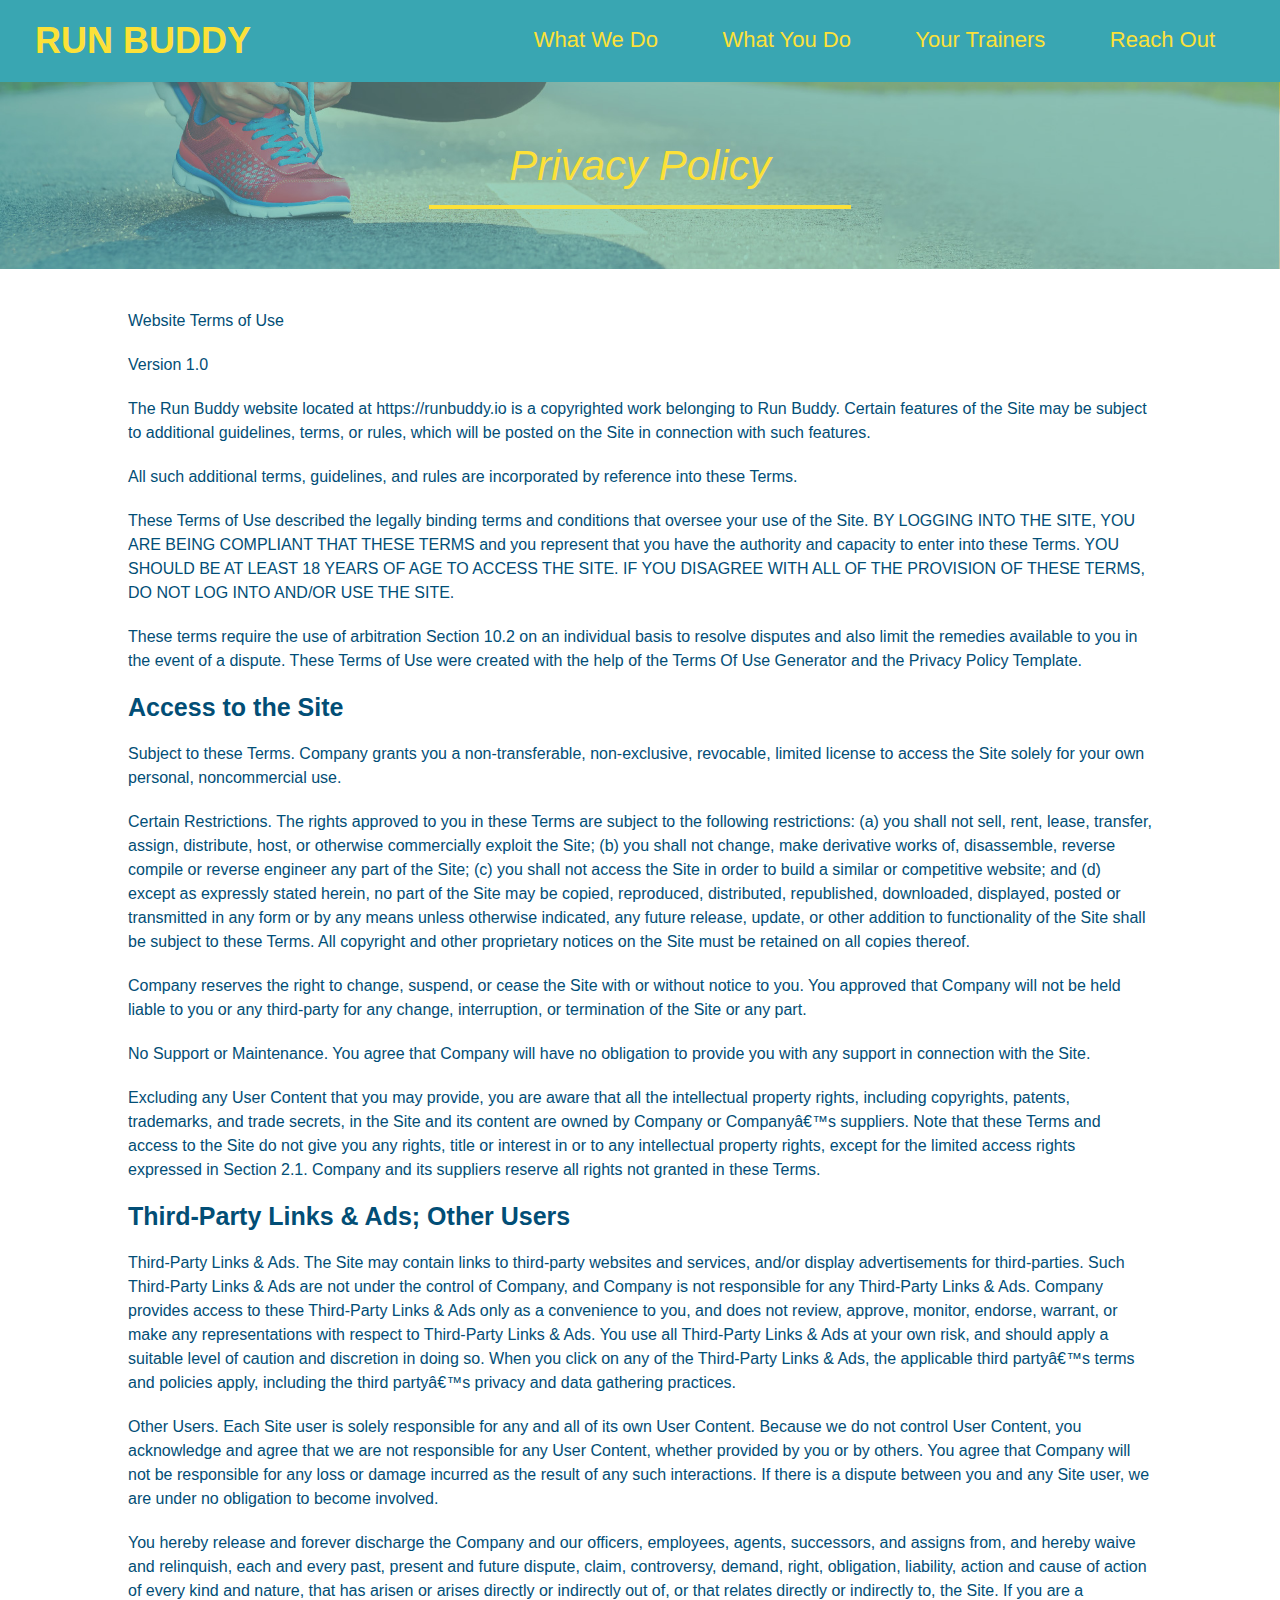
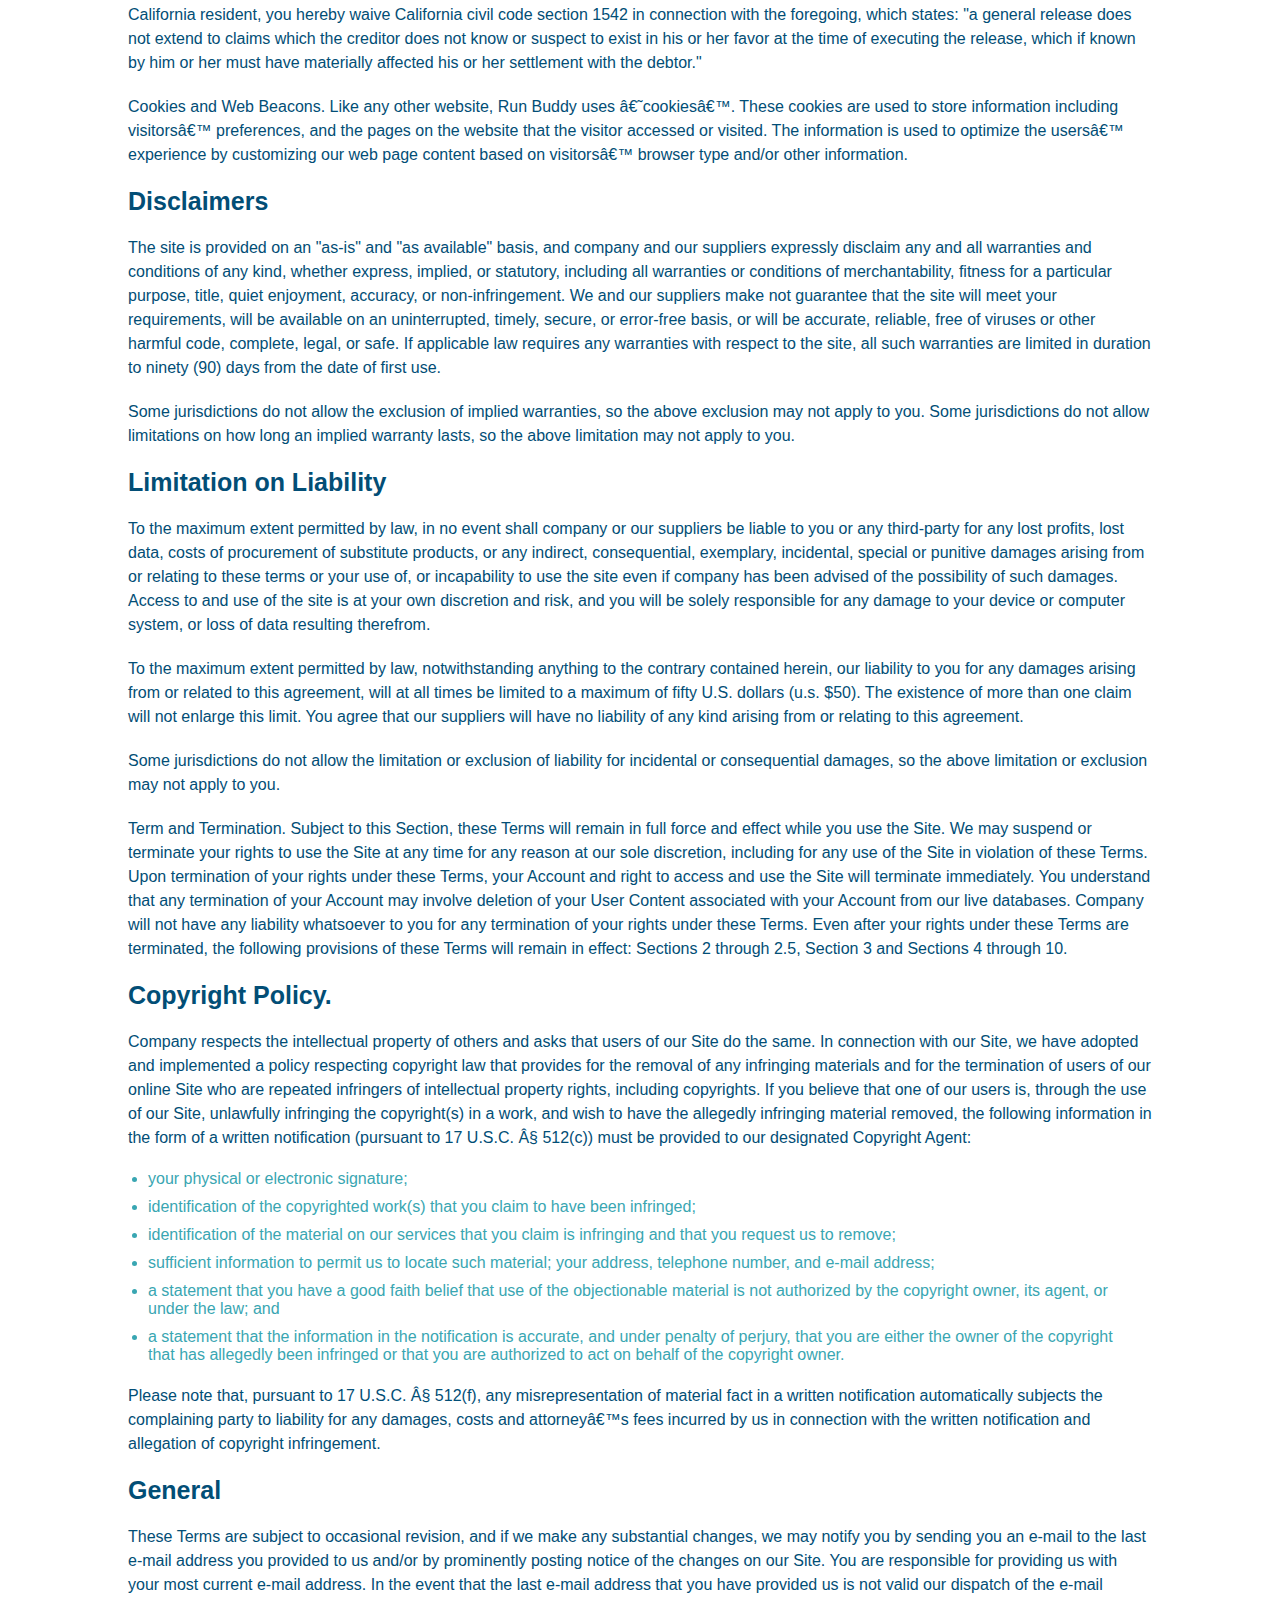
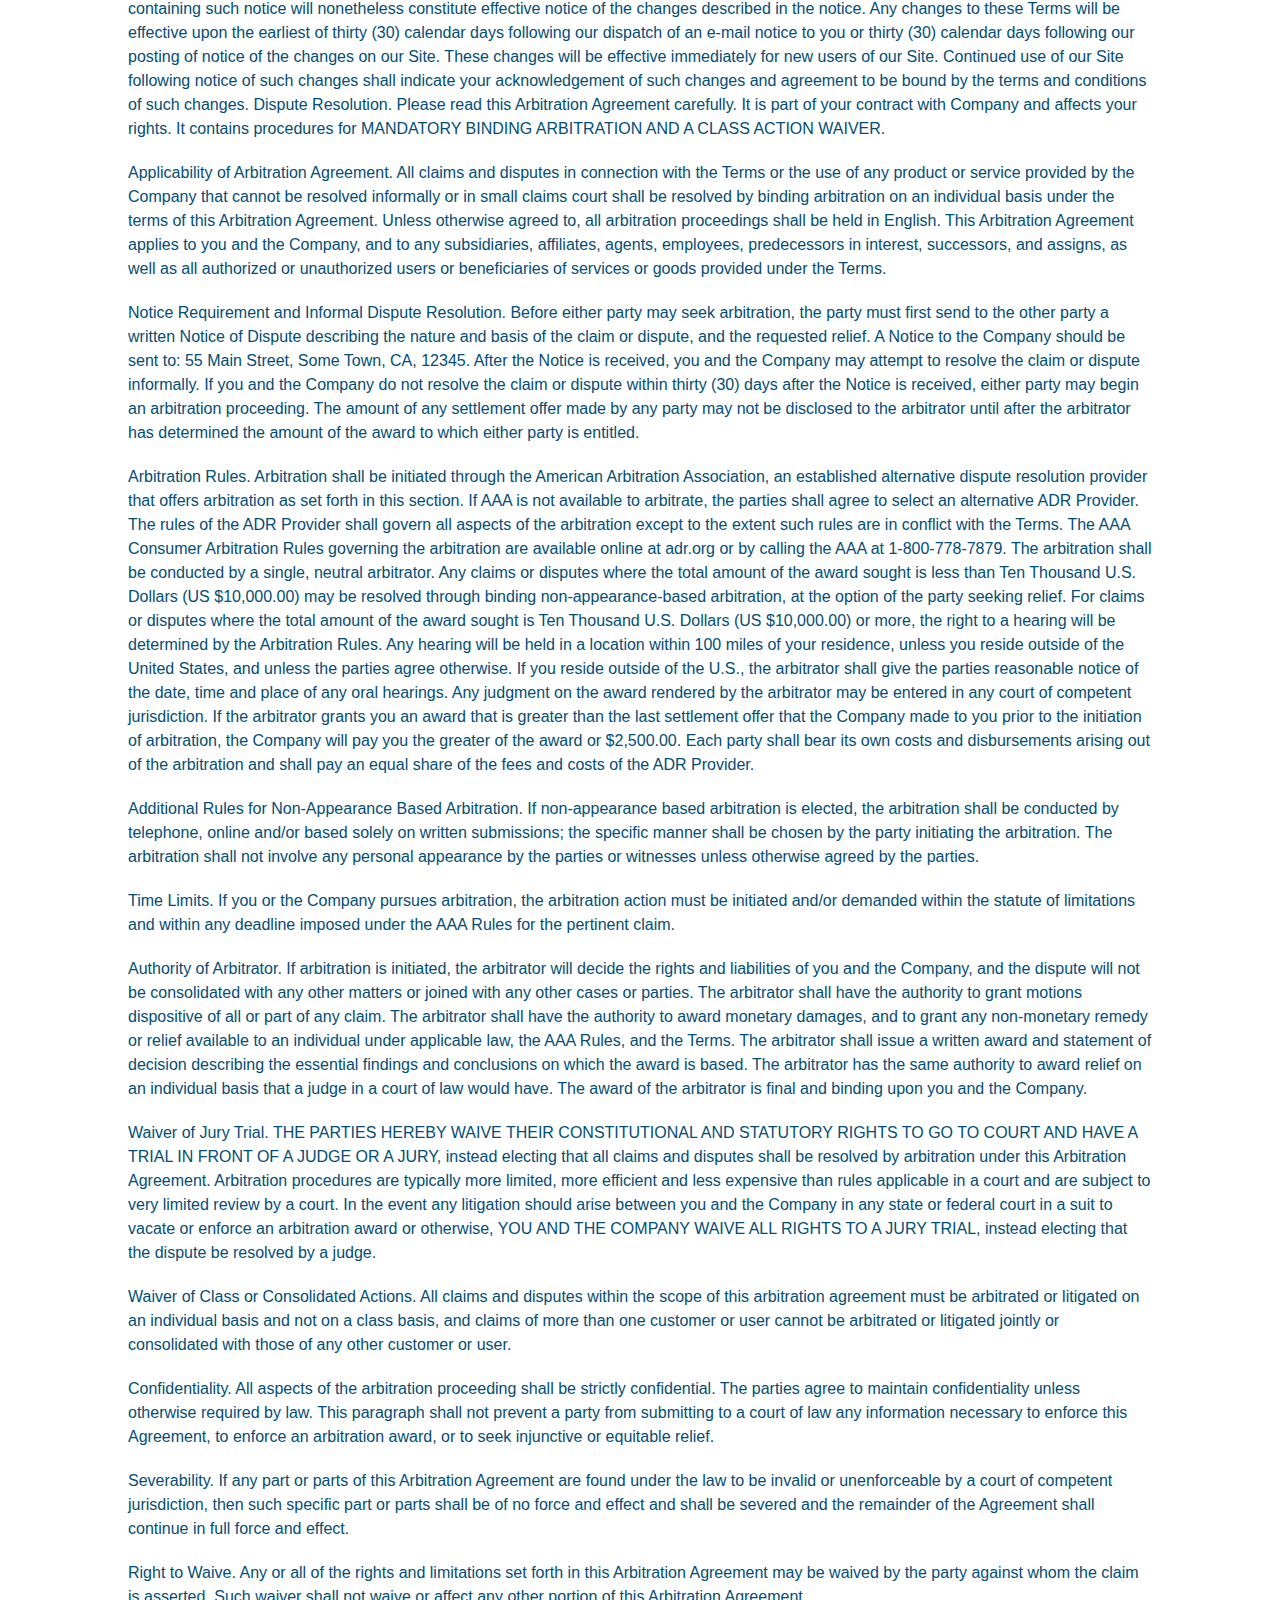
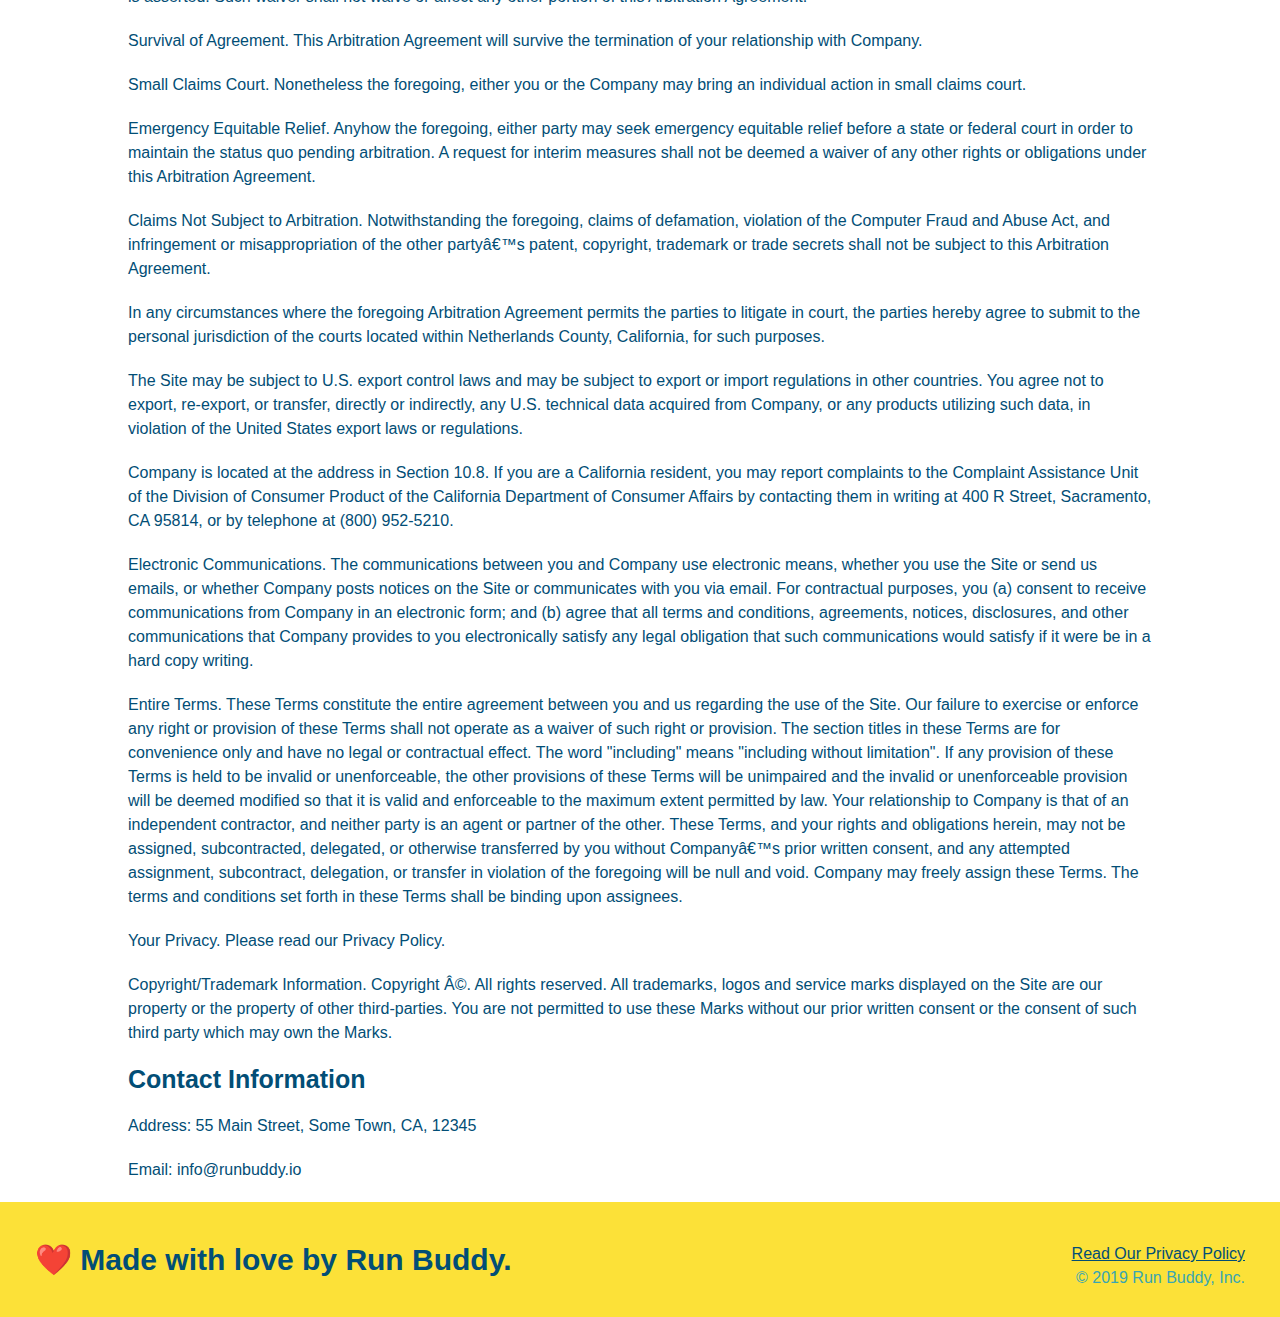
==== privacy-policy.html @ b420cebc "track privacy policy" ====
<!DOCTYPE html>
<html lang="en">

<head>
  <meta charset="UTF-8" />
  <title>Privacy Policy - Run Buddy</title>
  <link rel="stylesheet" href="./assets/css/style.css" />
  <link rel="stylesheet" href="./assets/css/secondary-styles.css" />

</head>

<body>
  <header>
    <h1>
      <a href="/">
        RUN BUDDY
      </a>
    </h1>
    <nav>
      <!-- Unordered list element -->
      <ul>
        <!-- List item element-->
        <li>
          <!-- Anchor element -->
          <a href="./index.html#what-we-do">What We Do</a>
        </li>
        <li>
          <a href="./index.html#what-you-do">What You Do</a>
        </li>
        <li>
          <a href="./index.html#your-trainers">Your Trainers</a>
        </li>
        <li>
          <a href="./index.html#reach-out">Reach Out</a>
        </li>
      </ul>
    </nav>
  </header>

  <section class="hero">
    <h2 class="page-title">
      Privacy Policy
    </h2>
  </section>

  <article class="secondary-content">

    <p>
      Website Terms of Use
    </p>

    <p>
      Version 1.0
    </p>

    <p>
      The Run Buddy website located at https://runbuddy.io is a copyrighted work belonging to Run Buddy. Certain
      features of the Site may be subject to additional guidelines, terms, or rules, which will be posted on the Site
      in connection with such features.
    </p>

    <p>
      All such additional terms, guidelines, and rules are incorporated by reference into these Terms.
    </p>

    <p>
      These Terms of Use described the legally binding terms and conditions that oversee your use of the Site. BY
      LOGGING INTO THE SITE, YOU ARE BEING COMPLIANT THAT THESE TERMS and you represent that you have the authority
      and capacity to enter into these Terms. YOU SHOULD BE AT LEAST 18 YEARS OF AGE TO ACCESS THE SITE. IF YOU
      DISAGREE WITH ALL OF THE PROVISION OF THESE TERMS, DO NOT LOG INTO AND/OR USE THE SITE.
    </p>

    <p>
      These terms require the use of arbitration Section 10.2 on an individual basis to resolve disputes and also
      limit the remedies available to you in the event of a dispute. These Terms of Use were created with the help of
      the Terms Of Use Generator and the Privacy Policy Template.
    </p>

    <h3>
      Access to the Site
    </h3>

    <p>
      Subject to these Terms. Company grants you a non-transferable, non-exclusive, revocable, limited license to
      access the Site solely for your own personal, noncommercial use.
    </p>

    <p>
      Certain Restrictions. The rights approved to you in these Terms are subject to the following restrictions: (a)
      you shall not sell, rent, lease, transfer, assign, distribute, host, or otherwise commercially exploit the Site;
      (b) you shall not change, make derivative works of, disassemble, reverse compile or reverse engineer any part of
      the Site; (c) you shall not access the Site in order to build a similar or competitive website; and (d) except
      as expressly stated herein, no part of the Site may be copied, reproduced, distributed, republished, downloaded,
      displayed, posted or transmitted in any form or by any means unless otherwise indicated, any future release,
      update, or other addition to functionality of the Site shall be subject to these Terms. All copyright and other
      proprietary notices on the Site must be retained on all copies thereof.
    </p>

    <p>
      Company reserves the right to change, suspend, or cease the Site with or without notice to you. You approved
      that Company will not be held liable to you or any third-party for any change, interruption, or termination of
      the Site or any part.
    </p>

    <p>
      No Support or Maintenance. You agree that Company will have no obligation to provide you with any support in
      connection with the Site.
    </p>

    <p>
      Excluding any User Content that you may provide, you are aware that all the intellectual property rights,
      including copyrights, patents, trademarks, and trade secrets, in the Site and its content are owned by Company
      or Companyâ€™s suppliers. Note that these Terms and access to the Site do not give you any rights, title or
      interest in or to any intellectual property rights, except for the limited access rights expressed in Section
      2.1. Company and its suppliers reserve all rights not granted in these Terms.
    </p>

    <h3>
      Third-Party Links & Ads; Other Users
    </h3>

    <p>
      Third-Party Links & Ads. The Site may contain links to third-party websites and services, and/or display
      advertisements for third-parties. Such Third-Party Links & Ads are not under the control of Company, and Company
      is not responsible for any Third-Party Links & Ads. Company provides access to these Third-Party Links & Ads
      only as a convenience to you, and does not review, approve, monitor, endorse, warrant, or make any
      representations with respect to Third-Party Links & Ads. You use all Third-Party Links & Ads at your own risk,
      and should apply a suitable level of caution and discretion in doing so. When you click on any of the
      Third-Party Links & Ads, the applicable third partyâ€™s terms and policies apply, including the third partyâ€™s
      privacy and data gathering practices.
    </p>

    <p>
      Other Users. Each Site user is solely responsible for any and all of its own User Content. Because we do not
      control User Content, you acknowledge and agree that we are not responsible for any User Content, whether
      provided by you or by others. You agree that Company will not be responsible for any loss or damage incurred as
      the result of any such interactions. If there is a dispute between you and any Site user, we are under no
      obligation to become involved.
    </p>

    <p>
      You hereby release and forever discharge the Company and our officers, employees, agents, successors, and
      assigns from, and hereby waive and relinquish, each and every past, present and future dispute, claim,
      controversy, demand, right, obligation, liability, action and cause of action of every kind and nature, that has
      arisen or arises directly or indirectly out of, or that relates directly or indirectly to, the Site. If you are
      a California resident, you hereby waive California civil code section 1542 in connection with the foregoing,
      which states: "a general release does not extend to claims which the creditor does not know or suspect to exist
      in his or her favor at the time of executing the release, which if known by him or her must have materially
      affected his or her settlement with the debtor."
    </p>

    <p>
      Cookies and Web Beacons. Like any other website, Run Buddy uses â€˜cookiesâ€™. These cookies are used to store
      information including visitorsâ€™ preferences, and the pages on the website that the visitor accessed or visited.
      The information is used to optimize the usersâ€™ experience by customizing our web page content based on
      visitorsâ€™
      browser type and/or other information.
    </p>

    <h3>
      Disclaimers
    </h3>

    <p>
      The site is provided on an "as-is" and "as available" basis, and company and our suppliers expressly disclaim
      any and all warranties and conditions of any kind, whether express, implied, or statutory, including all
      warranties or conditions of merchantability, fitness for a particular purpose, title, quiet enjoyment, accuracy,
      or non-infringement. We and our suppliers make not guarantee that the site will meet your requirements, will be
      available on an uninterrupted, timely, secure, or error-free basis, or will be accurate, reliable, free of
      viruses or other harmful code, complete, legal, or safe. If applicable law requires any warranties with respect
      to the site, all such warranties are limited in duration to ninety (90) days from the date of first use.
    </p>

    <p>
      Some jurisdictions do not allow the exclusion of implied warranties, so the above exclusion may not apply to
      you. Some jurisdictions do not allow limitations on how long an implied warranty lasts, so the above limitation
      may not apply to you.
    </p>

    <h3>
      Limitation on Liability
    </h3>

    <p>
      To the maximum extent permitted by law, in no event shall company or our suppliers be liable to you or any
      third-party for any lost profits, lost data, costs of procurement of substitute products, or any indirect,
      consequential, exemplary, incidental, special or punitive damages arising from or relating to these terms or
      your use of, or incapability to use the site even if company has been advised of the possibility of such
      damages. Access to and use of the site is at your own discretion and risk, and you will be solely responsible
      for any damage to your device or computer system, or loss of data resulting therefrom.
    </p>

    <p>
      To the maximum extent permitted by law, notwithstanding anything to the contrary contained herein, our liability
      to you for any damages arising from or related to this agreement, will at all times be limited to a maximum of
      fifty U.S. dollars (u.s. $50). The existence of more than one claim will not enlarge this limit. You agree that
      our suppliers will have no liability of any kind arising from or relating to this agreement.
    </p>

    <p>
      Some jurisdictions do not allow the limitation or exclusion of liability for incidental or consequential
      damages, so the above limitation or exclusion may not apply to you.
    </p>

    <p>
      Term and Termination. Subject to this Section, these Terms will remain in full force and effect while you use
      the Site. We may suspend or terminate your rights to use the Site at any time for any reason at our sole
      discretion, including for any use of the Site in violation of these Terms. Upon termination of your rights under
      these Terms, your Account and right to access and use the Site will terminate immediately. You understand that
      any termination of your Account may involve deletion of your User Content associated with your Account from our
      live databases. Company will not have any liability whatsoever to you for any termination of your rights under
      these Terms. Even after your rights under these Terms are terminated, the following provisions of these Terms
      will remain in effect: Sections 2 through 2.5, Section 3 and Sections 4 through 10.
    </p>

    <h3>
      Copyright Policy.
    </h3>

    <p>
      Company respects the intellectual property of others and asks that users of our Site do the same. In connection
      with our Site, we have adopted and implemented a policy respecting copyright law that provides for the removal
      of any infringing materials and for the termination of users of our online Site who are repeated infringers of
      intellectual property rights, including copyrights. If you believe that one of our users is, through the use of
      our Site, unlawfully infringing the copyright(s) in a work, and wish to have the allegedly infringing material
      removed, the following information in the form of a written notification (pursuant to 17 U.S.C. Â§ 512(c)) must
      be provided to our designated Copyright Agent:
    </p>

    <ul>
      <li>
        your physical or electronic signature;
      </li>
      <li>
        identification of the copyrighted work(s) that you claim to have been infringed;
      </li>
      <li>
        identification of the material on our services that you claim is infringing and that you request us to remove;
      </li>
      <li>
        sufficient information to permit us to locate such material; your address, telephone number, and e-mail
        address;
      </li>
      <li>
        a statement that you have a good faith belief that use of the objectionable material is not authorized by the
        copyright owner, its agent, or under the law; and
      </li>
      <li>
        a statement that the information in the notification is accurate, and under penalty of perjury, that you are
        either the owner of the copyright that has allegedly been infringed or that you are authorized to act on
        behalf of the copyright owner.
      </li>
    </ul>

    <p>
      Please note that, pursuant to 17 U.S.C. Â§ 512(f), any misrepresentation of material fact in a written
      notification automatically subjects the complaining party to liability for any damages, costs and attorneyâ€™s
      fees incurred by us in connection with the written notification and allegation of copyright infringement.
    </p>

    <h3>
      General
    </h3>

    <p>
      These Terms are subject to occasional revision, and if we make any substantial changes, we may notify you by
      sending you an e-mail to the last e-mail address you provided to us and/or by prominently posting notice of the
      changes on our Site. You are responsible for providing us with your most current e-mail address. In the event
      that the last e-mail address that you have provided us is not valid our dispatch of the e-mail containing such
      notice will nonetheless constitute effective notice of the changes described in the notice. Any changes to these
      Terms will be effective upon the earliest of thirty (30) calendar days following our dispatch of an e-mail
      notice to you or thirty (30) calendar days following our posting of notice of the changes on our Site. These
      changes will be effective immediately for new users of our Site. Continued use of our Site following notice of
      such changes shall indicate your acknowledgement of such changes and agreement to be bound by the terms and
      conditions of such changes. Dispute Resolution. Please read this Arbitration Agreement carefully. It is part of
      your contract with Company and affects your rights. It contains procedures for MANDATORY BINDING ARBITRATION AND
      A CLASS ACTION WAIVER.
    </p>

    <p>
      Applicability of Arbitration Agreement. All claims and disputes in connection with the Terms or the use of any
      product or service provided by the Company that cannot be resolved informally or in small claims court shall be
      resolved by binding arbitration on an individual basis under the terms of this Arbitration Agreement. Unless
      otherwise agreed to, all arbitration proceedings shall be held in English. This Arbitration Agreement applies to
      you and the Company, and to any subsidiaries, affiliates, agents, employees, predecessors in interest,
      successors, and assigns, as well as all authorized or unauthorized users or beneficiaries of services or goods
      provided under the Terms.
    </p>

    <p>
      Notice Requirement and Informal Dispute Resolution. Before either party may seek arbitration, the party must
      first send to the other party a written Notice of Dispute describing the nature and basis of the claim or
      dispute, and the requested relief. A Notice to the Company should be sent to: 55 Main Street, Some Town, CA,
      12345. After the Notice is received, you and the Company may attempt to resolve the claim or dispute informally.
      If you and the Company do not resolve the claim or dispute within thirty (30) days after the Notice is received,
      either party may begin an arbitration proceeding. The amount of any settlement offer made by any party may not
      be disclosed to the arbitrator until after the arbitrator has determined the amount of the award to which either
      party is entitled.
    </p>

    <p>
      Arbitration Rules. Arbitration shall be initiated through the American Arbitration Association, an established
      alternative dispute resolution provider that offers arbitration as set forth in this section. If AAA is not
      available to arbitrate, the parties shall agree to select an alternative ADR Provider. The rules of the ADR
      Provider shall govern all aspects of the arbitration except to the extent such rules are in conflict with the
      Terms. The AAA Consumer Arbitration Rules governing the arbitration are available online at adr.org or by
      calling the AAA at 1-800-778-7879. The arbitration shall be conducted by a single, neutral arbitrator. Any
      claims or disputes where the total amount of the award sought is less than Ten Thousand U.S. Dollars (US
      $10,000.00) may be resolved through binding non-appearance-based arbitration, at the option of the party seeking
      relief. For claims or disputes where the total amount of the award sought is Ten Thousand U.S. Dollars (US
      $10,000.00) or more, the right to a hearing will be determined by the Arbitration Rules. Any hearing will be
      held in a location within 100 miles of your residence, unless you reside outside of the United States, and
      unless the parties agree otherwise. If you reside outside of the U.S., the arbitrator shall give the parties
      reasonable notice of the date, time and place of any oral hearings. Any judgment on the award rendered by the
      arbitrator may be entered in any court of competent jurisdiction. If the arbitrator grants you an award that is
      greater than the last settlement offer that the Company made to you prior to the initiation of arbitration, the
      Company will pay you the greater of the award or $2,500.00. Each party shall bear its own costs and
      disbursements arising out of the arbitration and shall pay an equal share of the fees and costs of the ADR
      Provider.
    </p>

    <p>
      Additional Rules for Non-Appearance Based Arbitration. If non-appearance based arbitration is elected, the
      arbitration shall be conducted by telephone, online and/or based solely on written submissions; the specific
      manner shall be chosen by the party initiating the arbitration. The arbitration shall not involve any personal
      appearance by the parties or witnesses unless otherwise agreed by the parties.
    </p>

    <p>
      Time Limits. If you or the Company pursues arbitration, the arbitration action must be initiated and/or demanded
      within the statute of limitations and within any deadline imposed under the AAA Rules for the pertinent claim.
    </p>

    <p>
      Authority of Arbitrator. If arbitration is initiated, the arbitrator will decide the rights and liabilities of
      you and the Company, and the dispute will not be consolidated with any other matters or joined with any other
      cases or parties. The arbitrator shall have the authority to grant motions dispositive of all or part of any
      claim. The arbitrator shall have the authority to award monetary damages, and to grant any non-monetary remedy
      or relief available to an individual under applicable law, the AAA Rules, and the Terms. The arbitrator shall
      issue a written award and statement of decision describing the essential findings and conclusions on which the
      award is based. The arbitrator has the same authority to award relief on an individual basis that a judge in a
      court of law would have. The award of the arbitrator is final and binding upon you and the Company.
    </p>

    <p>
      Waiver of Jury Trial. THE PARTIES HEREBY WAIVE THEIR CONSTITUTIONAL AND STATUTORY RIGHTS TO GO TO COURT AND HAVE
      A TRIAL IN FRONT OF A JUDGE OR A JURY, instead electing that all claims and disputes shall be resolved by
      arbitration under this Arbitration Agreement. Arbitration procedures are typically more limited, more efficient
      and less expensive than rules applicable in a court and are subject to very limited review by a court. In the
      event any litigation should arise between you and the Company in any state or federal court in a suit to vacate
      or enforce an arbitration award or otherwise, YOU AND THE COMPANY WAIVE ALL RIGHTS TO A JURY TRIAL, instead
      electing that the dispute be resolved by a judge.
    </p>

    <p>
      Waiver of Class or Consolidated Actions. All claims and disputes within the scope of this arbitration agreement
      must be arbitrated or litigated on an individual basis and not on a class basis, and claims of more than one
      customer or user cannot be arbitrated or litigated jointly or consolidated with those of any other customer or
      user.
    </p>

    <p>
      Confidentiality. All aspects of the arbitration proceeding shall be strictly confidential. The parties agree to
      maintain confidentiality unless otherwise required by law. This paragraph shall not prevent a party from
      submitting to a court of law any information necessary to enforce this Agreement, to enforce an arbitration
      award, or to seek injunctive or equitable relief.
    </p>

    <p>
      Severability. If any part or parts of this Arbitration Agreement are found under the law to be invalid or
      unenforceable by a court of competent jurisdiction, then such specific part or parts shall be of no force and
      effect and shall be severed and the remainder of the Agreement shall continue in full force and effect.
    </p>

    <p>
      Right to Waive. Any or all of the rights and limitations set forth in this Arbitration Agreement may be waived
      by the party against whom the claim is asserted. Such waiver shall not waive or affect any other portion of this
      Arbitration Agreement.
    </p>

    <p>
      Survival of Agreement. This Arbitration Agreement will survive the termination of your relationship with
      Company.
    </p>

    <p>
      Small Claims Court. Nonetheless the foregoing, either you or the Company may bring an individual action in small
      claims court.
    </p>

    <p>
      Emergency Equitable Relief. Anyhow the foregoing, either party may seek emergency equitable relief before a
      state or federal court in order to maintain the status quo pending arbitration. A request for interim measures
      shall not be deemed a waiver of any other rights or obligations under this Arbitration Agreement.
    </p>

    <p>
      Claims Not Subject to Arbitration. Notwithstanding the foregoing, claims of defamation, violation of the
      Computer Fraud and Abuse Act, and infringement or misappropriation of the other partyâ€™s patent, copyright,
      trademark or trade secrets shall not be subject to this Arbitration Agreement.
    </p>

    <p>
      In any circumstances where the foregoing Arbitration Agreement permits the parties to litigate in court, the
      parties hereby agree to submit to the personal jurisdiction of the courts located within Netherlands County,
      California, for such purposes.
    </p>

    <p>
      The Site may be subject to U.S. export control laws and may be subject to export or import regulations in other
      countries. You agree not to export, re-export, or transfer, directly or indirectly, any U.S. technical data
      acquired from Company, or any products utilizing such data, in violation of the United States export laws or
      regulations.
    </p>

    <p>
      Company is located at the address in Section 10.8. If you are a California resident, you may report complaints
      to the Complaint Assistance Unit of the Division of Consumer Product of the California Department of Consumer
      Affairs by contacting them in writing at 400 R Street, Sacramento, CA 95814, or by telephone at (800) 952-5210.
    </p>

    <p>
      Electronic Communications. The communications between you and Company use electronic means, whether you use the
      Site or send us emails, or whether Company posts notices on the Site or communicates with you via email. For
      contractual purposes, you (a) consent to receive communications from Company in an electronic form; and (b)
      agree that all terms and conditions, agreements, notices, disclosures, and other communications that Company
      provides to you electronically satisfy any legal obligation that such communications would satisfy if it were be
      in a hard copy writing.
    </p>

    <p>
      Entire Terms. These Terms constitute the entire agreement between you and us regarding the use of the Site. Our
      failure to exercise or enforce any right or provision of these Terms shall not operate as a waiver of such right
      or provision. The section titles in these Terms are for convenience only and have no legal or contractual
      effect. The word "including" means "including without limitation". If any provision of these Terms is held to be
      invalid or unenforceable, the other provisions of these Terms will be unimpaired and the invalid or
      unenforceable provision will be deemed modified so that it is valid and enforceable to the maximum extent
      permitted by law. Your relationship to Company is that of an independent contractor, and neither party is an
      agent or partner of the other. These Terms, and your rights and obligations herein, may not be assigned,
      subcontracted, delegated, or otherwise transferred by you without Companyâ€™s prior written consent, and any
      attempted assignment, subcontract, delegation, or transfer in violation of the foregoing will be null and void.
      Company may freely assign these Terms. The terms and conditions set forth in these Terms shall be binding upon
      assignees.
    </p>

    <p>
      Your Privacy. Please read our Privacy Policy.
    </p>

    <p>
      Copyright/Trademark Information. Copyright Â©. All rights reserved. All trademarks, logos and service marks
      displayed on the Site are our property or the property of other third-parties. You are not permitted to use
      these Marks without our prior written consent or the consent of such third party which may own the Marks.
    </p>

    <h3>
      Contact Information
    </h3>

    <p>
      Address: 55 Main Street, Some Town, CA, 12345
    </p>

    <p>
      Email: info@runbuddy.io
    </p>

  </article>


  <!-- footer -->
  <footer>
    <h2>❤️ Made with love by Run Buddy.</h2>
    <div>
      <a href="#">Read Our Privacy Policy</a><br />
      &copy; 2019 Run Buddy, Inc.
    </div>
  </footer>
</body>

</html>
---- assets/css/style.css ----
* {
  margin: 0;
  padding: 0;
  box-sizing: border-box;
}

body {
  /* more on this crazy alphanumerical value in a minute! */
  color: #39a6b2;
  font-family: Helvetica, Arial, sans-serif;
}

/* apply styles to <header> */
header {
  padding: 20px 35px;
  background-color: #39a6b2;
}

header h1 {
  font-weight: bold;
  font-size: 36px;
  color: #fce138;
  margin: 0;
  display: inline;
}
header a {
  text-decoration: none;
  color: #fce138;
}

header nav {
  float: right;
  margin: 7px 0;
}

header nav ul li {
  display: inline;
}

header nav ul li a {
  margin: 0 30px;
  font-weight: lighter;
  font-size: 22px;
}

footer {
  background: #fce138;
  width: 100%;
  padding: 40px 35px;
}

footer h2 {
  display: inline;
  color: #024e76;
  font-size: 30px;
  margin: 0;
}

footer div {
  float: right;
  line-height: 1.5;
  text-align: right;
}

footer a {
  color: #024e76;
}

section {
  padding: 60px;
}

/* Hero Style Start */
.hero {
  background-image: url('../images/hero-bg.jpg');
  height: 600px;
  background-size: cover;
  background-position: center;
  position: relative;
}
/* Hero Style End */

.hero-form {
  border: 3px solid #024e76;
  background-color: #fce138;
  padding: 20px;
  width: 500px;
  color: #024e76;
  position: absolute;
  bottom: 120px;
  right: 140px;
}

.hero-form h3 {
  font-size: 24px;
  margin: 0;
}
.hero-form p {
  margin: 5px 0 15px 0;
}

.form-input {
  border: 1px solid #024e76;
  display: block;
  padding: 7px 15px;
  font-size: 16px;
  color: #024e76;
  width: 100%;
  margin-bottom: 15px;
}

.hero-form label {
  margin: 0 5px;
}

.hero-form button {
  color: #fce138;
  background-color: #024e76;
  border: none;
  padding: 10px 20px;
  font-size: 16px;
}

.intro {
  text-align: center;
}

.intro p {
  line-height: 1.7;
  color: #39a6b2;
  width: 80%;
  font-size: 20px;
  margin: 0 auto;
}

.steps {
  text-align: center;
  background: #fce138;
}

.steps div {
  margin-bottom: 80px;
}

.steps img {
  width: 15%;
  margin: 10px 0;
}

.steps h3 {
  color: #024e76;
  font-size: 46px;
  margin-top: 10px;
}

.steps p {
  color: #39a6b2;
  font-size: 23px;
}

.steps span {
  font-size: 38px;
}

.section-title {
  font-size: 55px;
  color: #024e76;
  margin-bottom: 35px;
  padding: 0 100px 20px 100px;
  display: inline-block;
  border-bottom: 3px solid;
}

.primary-border {
  border-color: #fce138;
}

.secondary-border {
  border-color: #39a6b2;
}

.trainers {
  text-align: center;
}

.trainer {
  width: 900px;
  margin: 0 auto 30px auto;
  background: #024e76;
  color: #fce138;
  overflow: auto;
}

.trainer img {
  width: 35%;
  float: left;
}

.trainer-bio {
  padding: 35px;
  float: left;
  width: 65%;
}

.trainer-bio h3 {
  font-size: 32px;
  margin-bottom: 8px;
}

.trainer-bio h4 {
  font-weight: lighter;
  font-size: 26px;
  margin-bottom: 25px;
}

.trainer-bio p {
  font-size: 17px;
  line-height: 1.3;
}

.text-left {
  text-align: left;
}

.text-right {
  text-align: right;
}

/* REACH OUT STYLES START */
.contact {
  text-align: center;
  background: #024e76;
}

.contact h2 {
  color: #fce138;
}

.contact-info iframe {
  width: 400px;
  height: 400px;
}

.contact-info div {
  width: 410px;
  display: inline-block;
  vertical-align: top;
  text-align: left;
  margin: 30px 0 0 60px;
  color: white;
}

.contact-info h3 {
  color: #fce138;
  font-size: 32px;
}

.contact-info p,
.contact-info address {
  margin: 20px 0;
  line-height: 1.5;
  font-size: 20px;
  font-style: normal;
}

.contact-info a {
  color: #fce138;
}

/* REACH OUT STYLES END */
---- assets/css/secondary-styles.css ----
.hero {
  background-position: bottom;
  height: auto;
  text-align: center;
  margin-bottom: 40px;
}

.page-title {
  color: #fce138;
  display: inline-block;
  border-bottom: 4px solid #fce138;
  padding: 0 80px 15px 80px;
  font-weight: normal;
  font-size: 42px;
  font-style: italic;
}

.secondary-content {
  width: 80%;
  margin: 0 auto;
  color: #024e76;
}

.secondary-content h3 {
  font-size: 25px;
  margin: 20px 0;
}

.secondary-content p {
  font-size: 16px;
  line-height: 1.5;
  margin: 20px 0;
}

.secondary-content ul {
  margin: 15px 20px;
}

.secondary-content li {
  color: #39a6b2;
  margin: 10px 0;
}
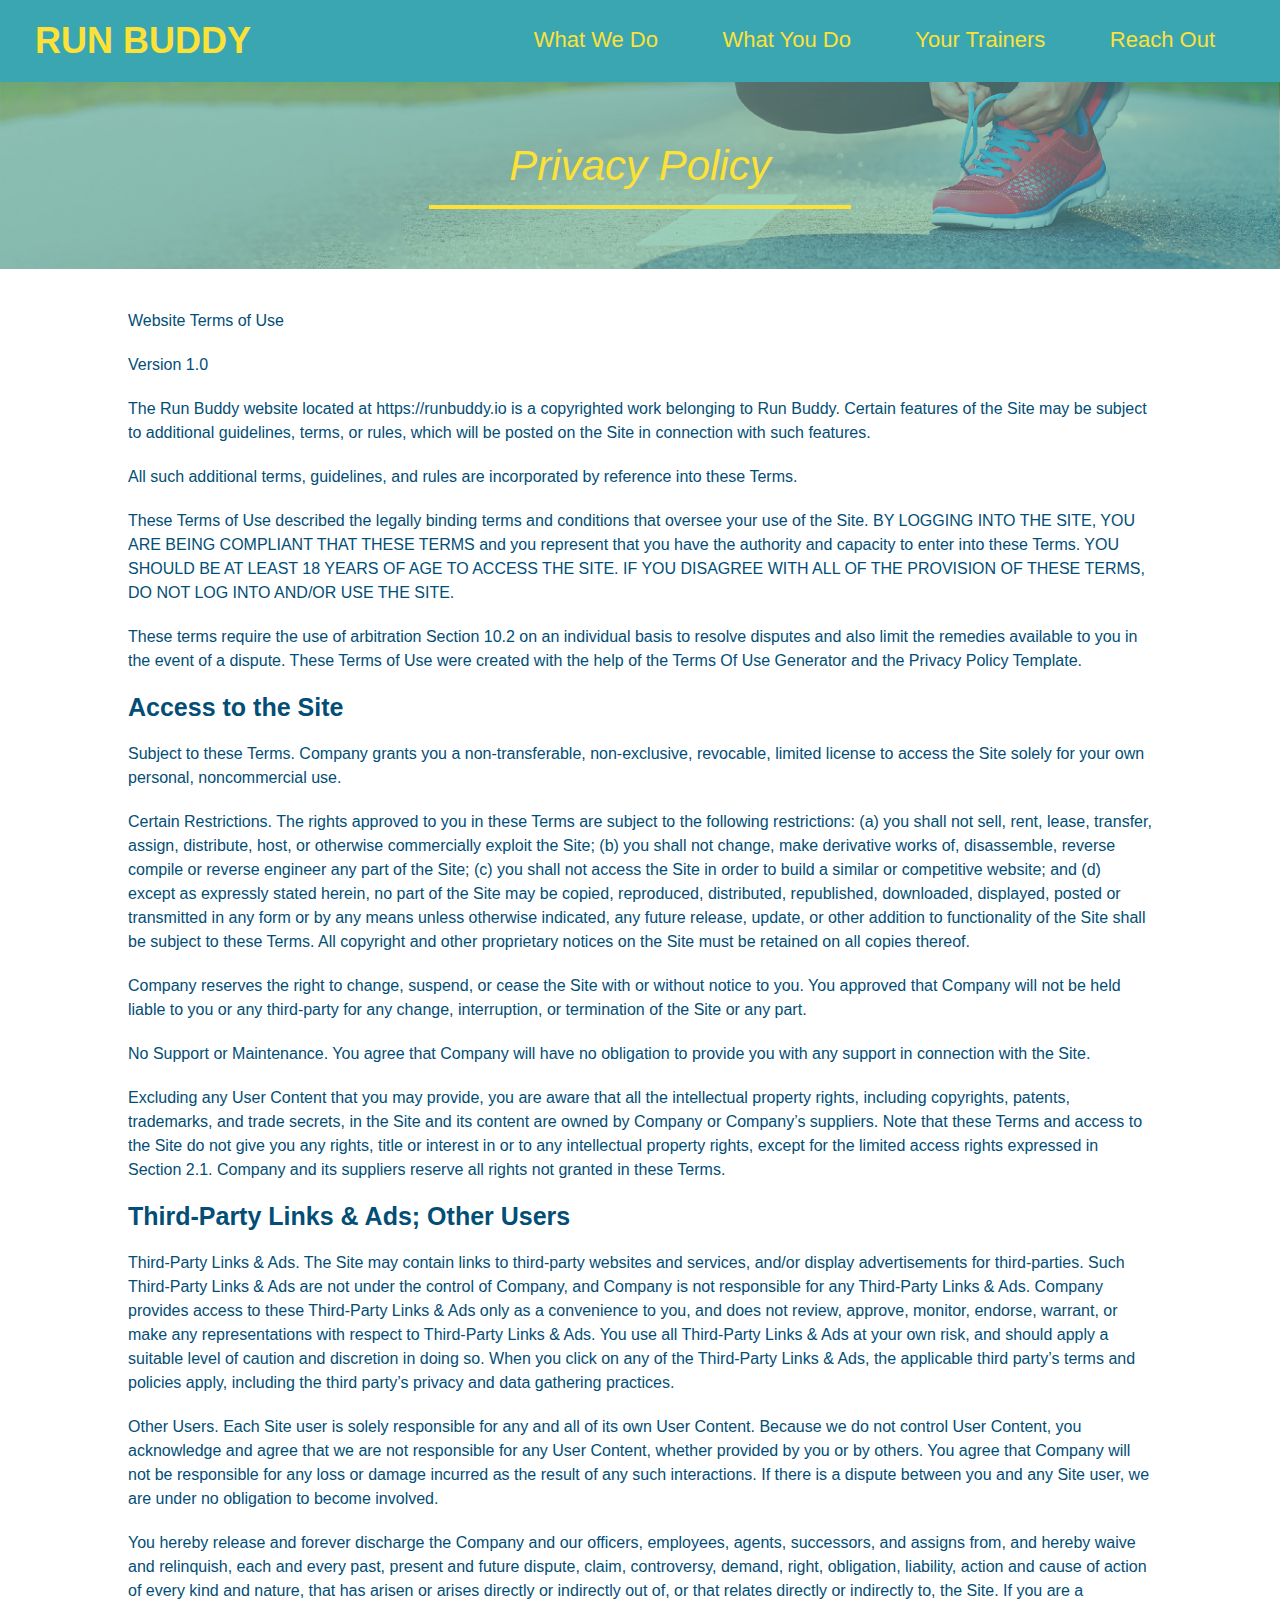
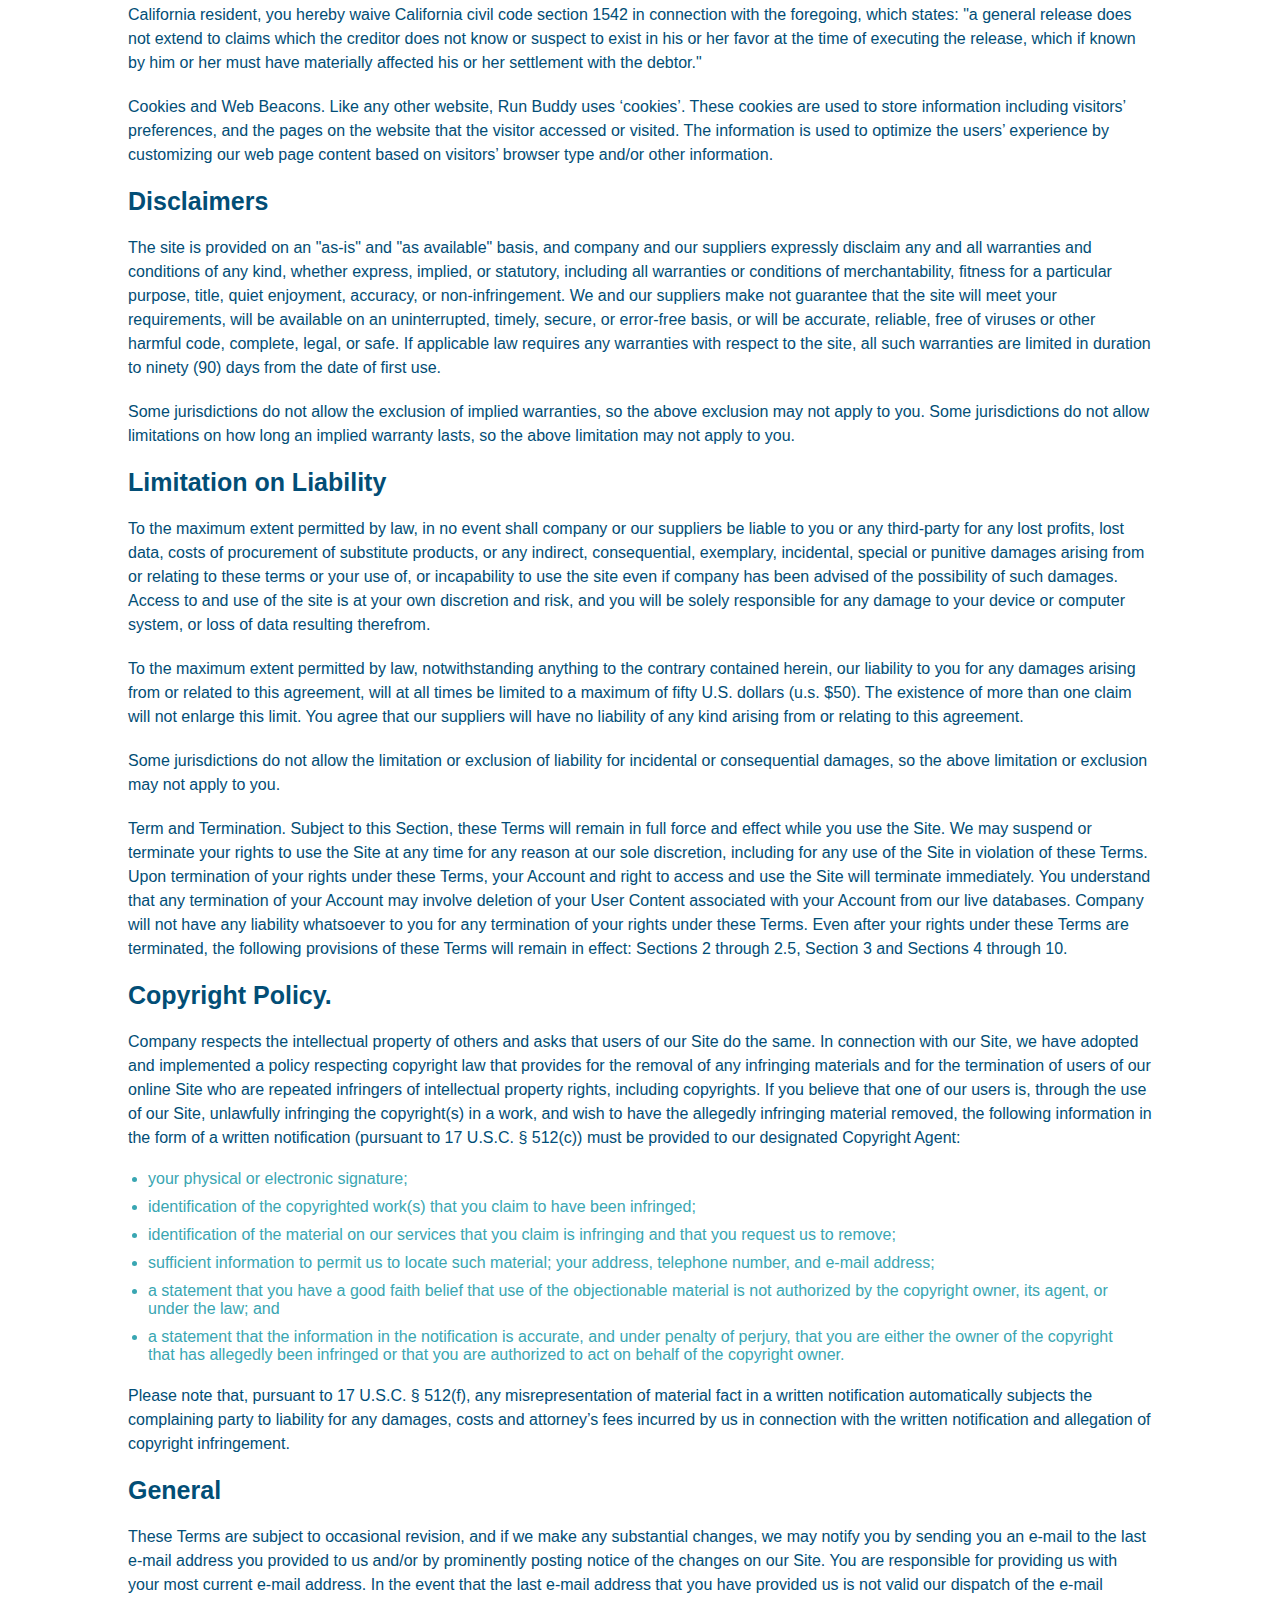
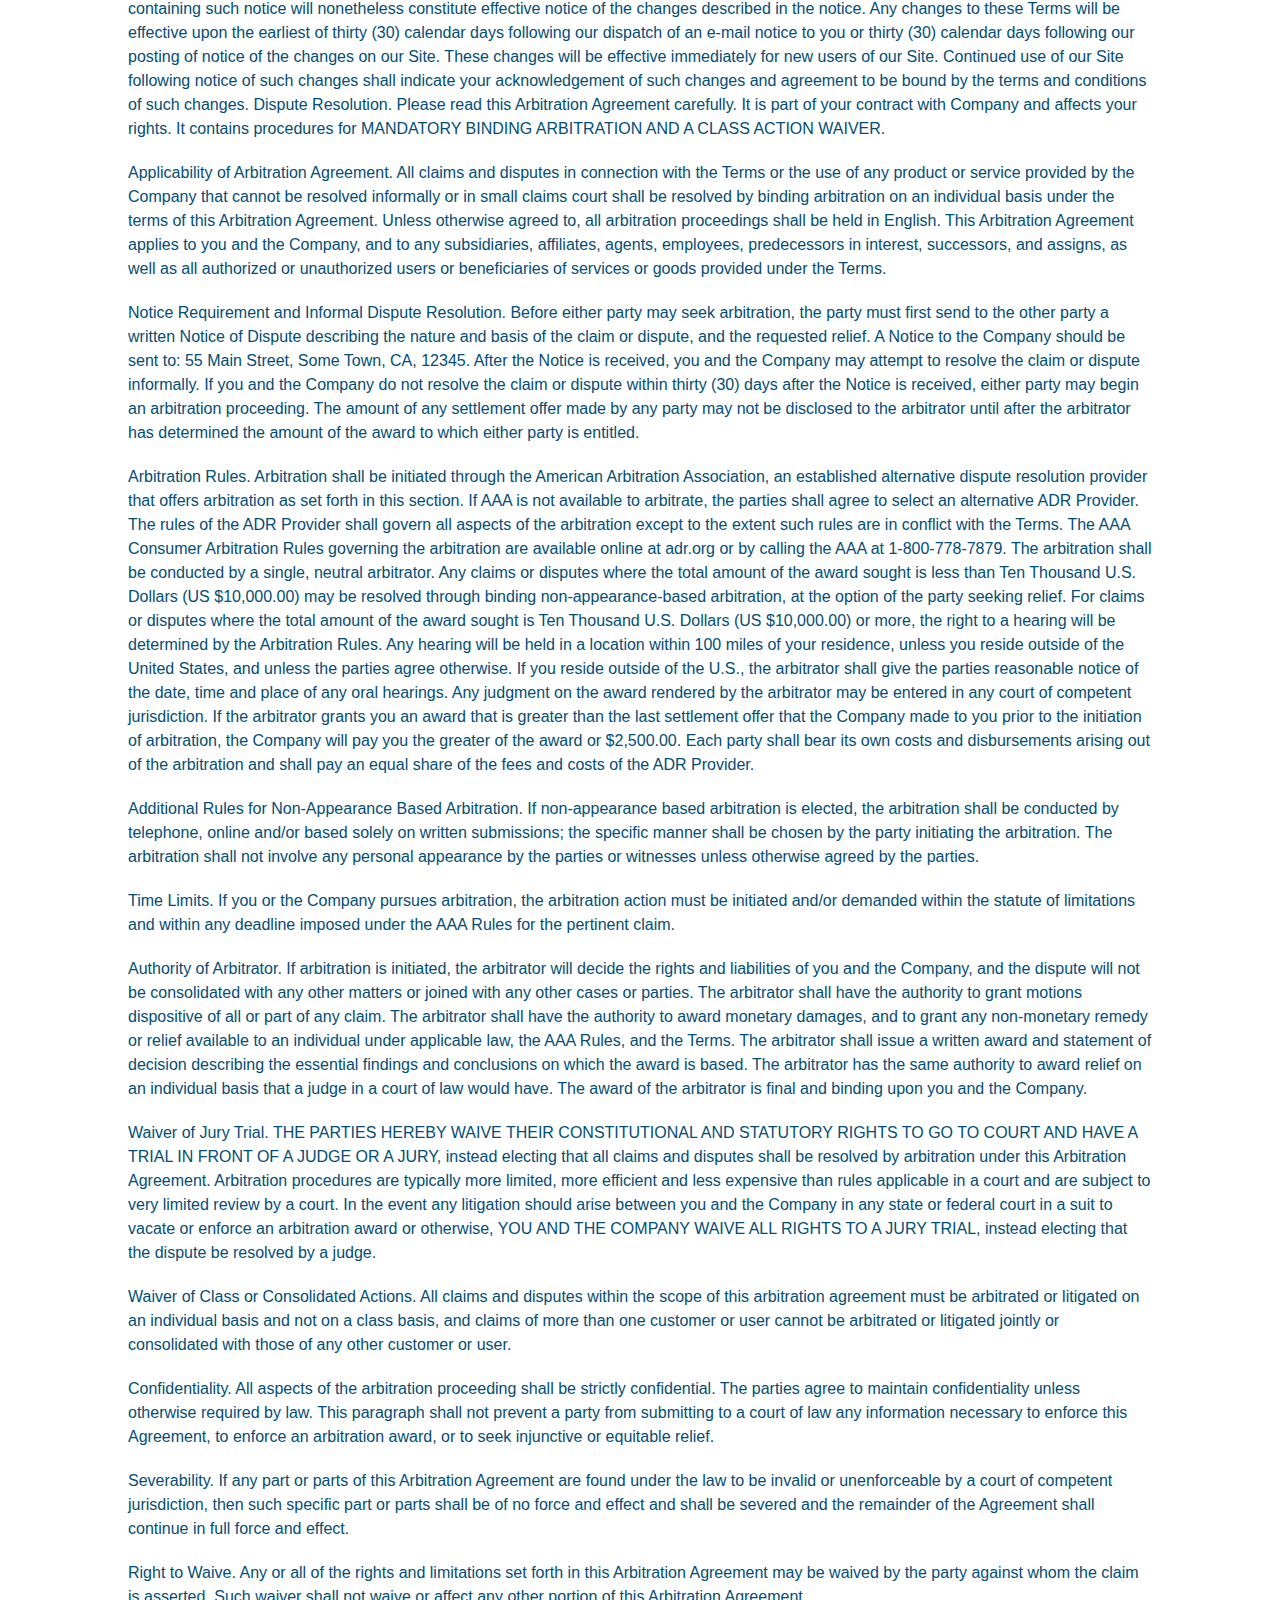
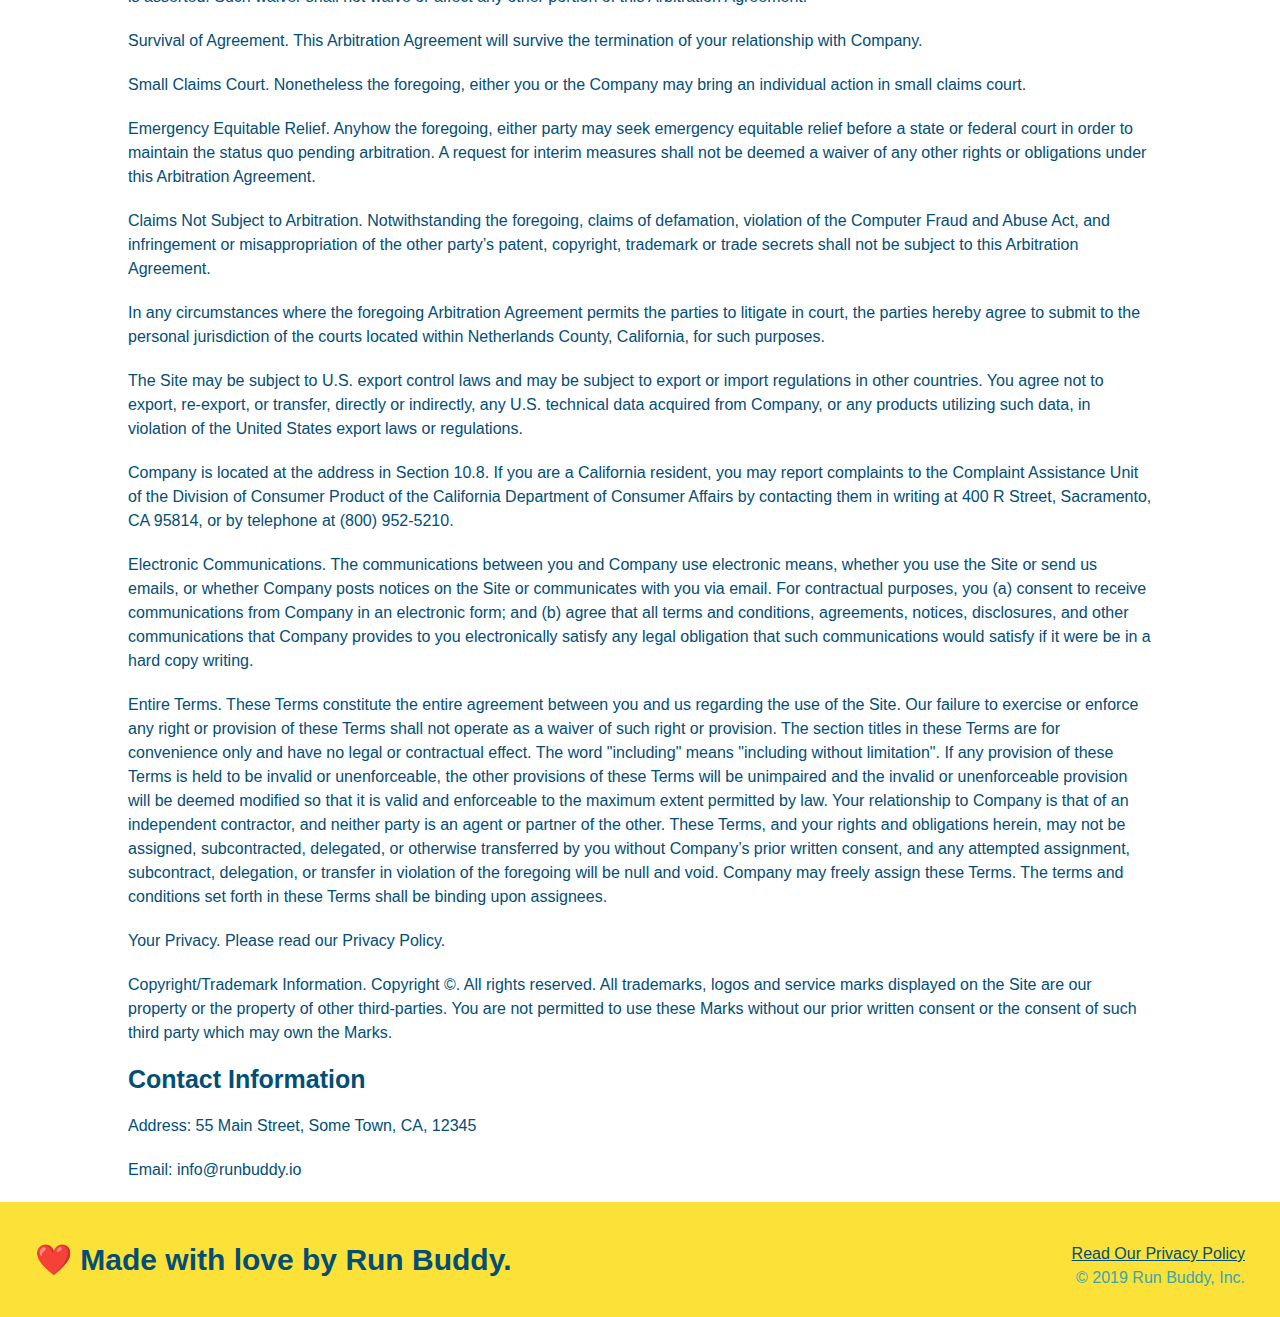
==== commit 093844f3: "add flexbox to header" ====
--- a/privacy-policy.html
+++ b/privacy-policy.html
@@ -1,481 +1,473 @@
 <!DOCTYPE html>
 <html lang="en">
-
-<head>
-  <meta charset="UTF-8" />
-  <title>Privacy Policy - Run Buddy</title>
-  <link rel="stylesheet" href="./assets/css/style.css" />
-  <link rel="stylesheet" href="./assets/css/secondary-styles.css" />
-
-</head>
-
-<body>
-  <header>
-    <h1>
-      <a href="/">
-        RUN BUDDY
-      </a>
-    </h1>
-    <nav>
-      <!-- Unordered list element -->
+  <head>
+    <meta charset="UTF-8" />
+    <link rel="stylesheet" href="./assets/css/style.css" />
+    <link rel="stylesheet" href="./assets/css/secondary-styles.css" />
+    <title>Run Buddy - Privacy Policy</title>
+  </head>
+  <body>
+    <header>
+      <h1>
+        <a href="./index.html">RUN BUDDY</a>
+      </h1>
+      <nav>
+        <ul>
+          <li>
+            <a href="./index.html#what-we-do">What We Do</a>
+          </li>
+          <li>
+            <a href="./index.html#what-you-do">What You Do</a>
+          </li>
+          <li>
+            <a href="./index.html#your-trainers">Your Trainers</a>
+          </li>
+          <li>
+            <a href="./index.html#reach-out">Reach Out</a>
+          </li>
+        </ul>
+      </nav>
+    </header>
+    <!-- end navigation -->
+
+    <!-- hero/jumbotron -->
+    <section class="hero">
+      <h2 class="page-title">
+        Privacy Policy
+      </h2>
+    </section>
+
+    <!-- body copy -->
+    <article class="secondary-content">
+      <p>
+        Website Terms of Use
+      </p>
+
+      <p>
+        Version 1.0
+      </p>
+
+      <p>
+        The Run Buddy website located at https://runbuddy.io is a copyrighted work belonging to Run Buddy. Certain
+        features of the Site may be subject to additional guidelines, terms, or rules, which will be posted on the Site
+        in connection with such features.
+      </p>
+
+      <p>
+        All such additional terms, guidelines, and rules are incorporated by reference into these Terms.
+      </p>
+
+      <p>
+        These Terms of Use described the legally binding terms and conditions that oversee your use of the Site. BY
+        LOGGING INTO THE SITE, YOU ARE BEING COMPLIANT THAT THESE TERMS and you represent that you have the authority
+        and capacity to enter into these Terms. YOU SHOULD BE AT LEAST 18 YEARS OF AGE TO ACCESS THE SITE. IF YOU
+        DISAGREE WITH ALL OF THE PROVISION OF THESE TERMS, DO NOT LOG INTO AND/OR USE THE SITE.
+      </p>
+
+      <p>
+        These terms require the use of arbitration Section 10.2 on an individual basis to resolve disputes and also
+        limit the remedies available to you in the event of a dispute. These Terms of Use were created with the help of
+        the Terms Of Use Generator and the Privacy Policy Template.
+      </p>
+
+      <h3>
+        Access to the Site
+      </h3>
+
+      <p>
+        Subject to these Terms. Company grants you a non-transferable, non-exclusive, revocable, limited license to
+        access the Site solely for your own personal, noncommercial use.
+      </p>
+
+      <p>
+        Certain Restrictions. The rights approved to you in these Terms are subject to the following restrictions: (a)
+        you shall not sell, rent, lease, transfer, assign, distribute, host, or otherwise commercially exploit the Site;
+        (b) you shall not change, make derivative works of, disassemble, reverse compile or reverse engineer any part of
+        the Site; (c) you shall not access the Site in order to build a similar or competitive website; and (d) except
+        as expressly stated herein, no part of the Site may be copied, reproduced, distributed, republished, downloaded,
+        displayed, posted or transmitted in any form or by any means unless otherwise indicated, any future release,
+        update, or other addition to functionality of the Site shall be subject to these Terms. All copyright and other
+        proprietary notices on the Site must be retained on all copies thereof.
+      </p>
+
+      <p>
+        Company reserves the right to change, suspend, or cease the Site with or without notice to you. You approved
+        that Company will not be held liable to you or any third-party for any change, interruption, or termination of
+        the Site or any part.
+      </p>
+
+      <p>
+        No Support or Maintenance. You agree that Company will have no obligation to provide you with any support in
+        connection with the Site.
+      </p>
+
+      <p>
+        Excluding any User Content that you may provide, you are aware that all the intellectual property rights,
+        including copyrights, patents, trademarks, and trade secrets, in the Site and its content are owned by Company
+        or Company’s suppliers. Note that these Terms and access to the Site do not give you any rights, title or
+        interest in or to any intellectual property rights, except for the limited access rights expressed in Section
+        2.1. Company and its suppliers reserve all rights not granted in these Terms.
+      </p>
+
+      <h3>
+        Third-Party Links & Ads; Other Users
+      </h3>
+
+      <p>
+        Third-Party Links & Ads. The Site may contain links to third-party websites and services, and/or display
+        advertisements for third-parties. Such Third-Party Links & Ads are not under the control of Company, and Company
+        is not responsible for any Third-Party Links & Ads. Company provides access to these Third-Party Links & Ads
+        only as a convenience to you, and does not review, approve, monitor, endorse, warrant, or make any
+        representations with respect to Third-Party Links & Ads. You use all Third-Party Links & Ads at your own risk,
+        and should apply a suitable level of caution and discretion in doing so. When you click on any of the
+        Third-Party Links & Ads, the applicable third party’s terms and policies apply, including the third party’s
+        privacy and data gathering practices.
+      </p>
+
+      <p>
+        Other Users. Each Site user is solely responsible for any and all of its own User Content. Because we do not
+        control User Content, you acknowledge and agree that we are not responsible for any User Content, whether
+        provided by you or by others. You agree that Company will not be responsible for any loss or damage incurred as
+        the result of any such interactions. If there is a dispute between you and any Site user, we are under no
+        obligation to become involved.
+      </p>
+
+      <p>
+        You hereby release and forever discharge the Company and our officers, employees, agents, successors, and
+        assigns from, and hereby waive and relinquish, each and every past, present and future dispute, claim,
+        controversy, demand, right, obligation, liability, action and cause of action of every kind and nature, that has
+        arisen or arises directly or indirectly out of, or that relates directly or indirectly to, the Site. If you are
+        a California resident, you hereby waive California civil code section 1542 in connection with the foregoing,
+        which states: "a general release does not extend to claims which the creditor does not know or suspect to exist
+        in his or her favor at the time of executing the release, which if known by him or her must have materially
+        affected his or her settlement with the debtor."
+      </p>
+
+      <p>
+        Cookies and Web Beacons. Like any other website, Run Buddy uses ‘cookies’. These cookies are used to store
+        information including visitors’ preferences, and the pages on the website that the visitor accessed or visited.
+        The information is used to optimize the users’ experience by customizing our web page content based on visitors’
+        browser type and/or other information.
+      </p>
+
+      <h3>
+        Disclaimers
+      </h3>
+
+      <p>
+        The site is provided on an "as-is" and "as available" basis, and company and our suppliers expressly disclaim
+        any and all warranties and conditions of any kind, whether express, implied, or statutory, including all
+        warranties or conditions of merchantability, fitness for a particular purpose, title, quiet enjoyment, accuracy,
+        or non-infringement. We and our suppliers make not guarantee that the site will meet your requirements, will be
+        available on an uninterrupted, timely, secure, or error-free basis, or will be accurate, reliable, free of
+        viruses or other harmful code, complete, legal, or safe. If applicable law requires any warranties with respect
+        to the site, all such warranties are limited in duration to ninety (90) days from the date of first use.
+      </p>
+
+      <p>
+        Some jurisdictions do not allow the exclusion of implied warranties, so the above exclusion may not apply to
+        you. Some jurisdictions do not allow limitations on how long an implied warranty lasts, so the above limitation
+        may not apply to you.
+      </p>
+
+      <h3>
+        Limitation on Liability
+      </h3>
+
+      <p>
+        To the maximum extent permitted by law, in no event shall company or our suppliers be liable to you or any
+        third-party for any lost profits, lost data, costs of procurement of substitute products, or any indirect,
+        consequential, exemplary, incidental, special or punitive damages arising from or relating to these terms or
+        your use of, or incapability to use the site even if company has been advised of the possibility of such
+        damages. Access to and use of the site is at your own discretion and risk, and you will be solely responsible
+        for any damage to your device or computer system, or loss of data resulting therefrom.
+      </p>
+
+      <p>
+        To the maximum extent permitted by law, notwithstanding anything to the contrary contained herein, our liability
+        to you for any damages arising from or related to this agreement, will at all times be limited to a maximum of
+        fifty U.S. dollars (u.s. $50). The existence of more than one claim will not enlarge this limit. You agree that
+        our suppliers will have no liability of any kind arising from or relating to this agreement.
+      </p>
+
+      <p>
+        Some jurisdictions do not allow the limitation or exclusion of liability for incidental or consequential
+        damages, so the above limitation or exclusion may not apply to you.
+      </p>
+
+      <p>
+        Term and Termination. Subject to this Section, these Terms will remain in full force and effect while you use
+        the Site. We may suspend or terminate your rights to use the Site at any time for any reason at our sole
+        discretion, including for any use of the Site in violation of these Terms. Upon termination of your rights under
+        these Terms, your Account and right to access and use the Site will terminate immediately. You understand that
+        any termination of your Account may involve deletion of your User Content associated with your Account from our
+        live databases. Company will not have any liability whatsoever to you for any termination of your rights under
+        these Terms. Even after your rights under these Terms are terminated, the following provisions of these Terms
+        will remain in effect: Sections 2 through 2.5, Section 3 and Sections 4 through 10.
+      </p>
+
+      <h3>
+        Copyright Policy.
+      </h3>
+
+      <p>
+        Company respects the intellectual property of others and asks that users of our Site do the same. In connection
+        with our Site, we have adopted and implemented a policy respecting copyright law that provides for the removal
+        of any infringing materials and for the termination of users of our online Site who are repeated infringers of
+        intellectual property rights, including copyrights. If you believe that one of our users is, through the use of
+        our Site, unlawfully infringing the copyright(s) in a work, and wish to have the allegedly infringing material
+        removed, the following information in the form of a written notification (pursuant to 17 U.S.C. § 512(c)) must
+        be provided to our designated Copyright Agent:
+      </p>
+
       <ul>
-        <!-- List item element-->
-        <li>
-          <!-- Anchor element -->
-          <a href="./index.html#what-we-do">What We Do</a>
-        </li>
-        <li>
-          <a href="./index.html#what-you-do">What You Do</a>
-        </li>
-        <li>
-          <a href="./index.html#your-trainers">Your Trainers</a>
-        </li>
-        <li>
-          <a href="./index.html#reach-out">Reach Out</a>
+        <li>
+          your physical or electronic signature;
+        </li>
+        <li>
+          identification of the copyrighted work(s) that you claim to have been infringed;
+        </li>
+        <li>
+          identification of the material on our services that you claim is infringing and that you request us to remove;
+        </li>
+        <li>
+          sufficient information to permit us to locate such material; your address, telephone number, and e-mail
+          address;
+        </li>
+        <li>
+          a statement that you have a good faith belief that use of the objectionable material is not authorized by the
+          copyright owner, its agent, or under the law; and
+        </li>
+        <li>
+          a statement that the information in the notification is accurate, and under penalty of perjury, that you are
+          either the owner of the copyright that has allegedly been infringed or that you are authorized to act on
+          behalf of the copyright owner.
         </li>
       </ul>
-    </nav>
-  </header>
-
-  <section class="hero">
-    <h2 class="page-title">
-      Privacy Policy
-    </h2>
-  </section>
-
-  <article class="secondary-content">
-
-    <p>
-      Website Terms of Use
-    </p>
-
-    <p>
-      Version 1.0
-    </p>
-
-    <p>
-      The Run Buddy website located at https://runbuddy.io is a copyrighted work belonging to Run Buddy. Certain
-      features of the Site may be subject to additional guidelines, terms, or rules, which will be posted on the Site
-      in connection with such features.
-    </p>
-
-    <p>
-      All such additional terms, guidelines, and rules are incorporated by reference into these Terms.
-    </p>
-
-    <p>
-      These Terms of Use described the legally binding terms and conditions that oversee your use of the Site. BY
-      LOGGING INTO THE SITE, YOU ARE BEING COMPLIANT THAT THESE TERMS and you represent that you have the authority
-      and capacity to enter into these Terms. YOU SHOULD BE AT LEAST 18 YEARS OF AGE TO ACCESS THE SITE. IF YOU
-      DISAGREE WITH ALL OF THE PROVISION OF THESE TERMS, DO NOT LOG INTO AND/OR USE THE SITE.
-    </p>
-
-    <p>
-      These terms require the use of arbitration Section 10.2 on an individual basis to resolve disputes and also
-      limit the remedies available to you in the event of a dispute. These Terms of Use were created with the help of
-      the Terms Of Use Generator and the Privacy Policy Template.
-    </p>
-
-    <h3>
-      Access to the Site
-    </h3>
-
-    <p>
-      Subject to these Terms. Company grants you a non-transferable, non-exclusive, revocable, limited license to
-      access the Site solely for your own personal, noncommercial use.
-    </p>
-
-    <p>
-      Certain Restrictions. The rights approved to you in these Terms are subject to the following restrictions: (a)
-      you shall not sell, rent, lease, transfer, assign, distribute, host, or otherwise commercially exploit the Site;
-      (b) you shall not change, make derivative works of, disassemble, reverse compile or reverse engineer any part of
-      the Site; (c) you shall not access the Site in order to build a similar or competitive website; and (d) except
-      as expressly stated herein, no part of the Site may be copied, reproduced, distributed, republished, downloaded,
-      displayed, posted or transmitted in any form or by any means unless otherwise indicated, any future release,
-      update, or other addition to functionality of the Site shall be subject to these Terms. All copyright and other
-      proprietary notices on the Site must be retained on all copies thereof.
-    </p>
-
-    <p>
-      Company reserves the right to change, suspend, or cease the Site with or without notice to you. You approved
-      that Company will not be held liable to you or any third-party for any change, interruption, or termination of
-      the Site or any part.
-    </p>
-
-    <p>
-      No Support or Maintenance. You agree that Company will have no obligation to provide you with any support in
-      connection with the Site.
-    </p>
-
-    <p>
-      Excluding any User Content that you may provide, you are aware that all the intellectual property rights,
-      including copyrights, patents, trademarks, and trade secrets, in the Site and its content are owned by Company
-      or Companyâ€™s suppliers. Note that these Terms and access to the Site do not give you any rights, title or
-      interest in or to any intellectual property rights, except for the limited access rights expressed in Section
-      2.1. Company and its suppliers reserve all rights not granted in these Terms.
-    </p>
-
-    <h3>
-      Third-Party Links & Ads; Other Users
-    </h3>
-
-    <p>
-      Third-Party Links & Ads. The Site may contain links to third-party websites and services, and/or display
-      advertisements for third-parties. Such Third-Party Links & Ads are not under the control of Company, and Company
-      is not responsible for any Third-Party Links & Ads. Company provides access to these Third-Party Links & Ads
-      only as a convenience to you, and does not review, approve, monitor, endorse, warrant, or make any
-      representations with respect to Third-Party Links & Ads. You use all Third-Party Links & Ads at your own risk,
-      and should apply a suitable level of caution and discretion in doing so. When you click on any of the
-      Third-Party Links & Ads, the applicable third partyâ€™s terms and policies apply, including the third partyâ€™s
-      privacy and data gathering practices.
-    </p>
-
-    <p>
-      Other Users. Each Site user is solely responsible for any and all of its own User Content. Because we do not
-      control User Content, you acknowledge and agree that we are not responsible for any User Content, whether
-      provided by you or by others. You agree that Company will not be responsible for any loss or damage incurred as
-      the result of any such interactions. If there is a dispute between you and any Site user, we are under no
-      obligation to become involved.
-    </p>
-
-    <p>
-      You hereby release and forever discharge the Company and our officers, employees, agents, successors, and
-      assigns from, and hereby waive and relinquish, each and every past, present and future dispute, claim,
-      controversy, demand, right, obligation, liability, action and cause of action of every kind and nature, that has
-      arisen or arises directly or indirectly out of, or that relates directly or indirectly to, the Site. If you are
-      a California resident, you hereby waive California civil code section 1542 in connection with the foregoing,
-      which states: "a general release does not extend to claims which the creditor does not know or suspect to exist
-      in his or her favor at the time of executing the release, which if known by him or her must have materially
-      affected his or her settlement with the debtor."
-    </p>
-
-    <p>
-      Cookies and Web Beacons. Like any other website, Run Buddy uses â€˜cookiesâ€™. These cookies are used to store
-      information including visitorsâ€™ preferences, and the pages on the website that the visitor accessed or visited.
-      The information is used to optimize the usersâ€™ experience by customizing our web page content based on
-      visitorsâ€™
-      browser type and/or other information.
-    </p>
-
-    <h3>
-      Disclaimers
-    </h3>
-
-    <p>
-      The site is provided on an "as-is" and "as available" basis, and company and our suppliers expressly disclaim
-      any and all warranties and conditions of any kind, whether express, implied, or statutory, including all
-      warranties or conditions of merchantability, fitness for a particular purpose, title, quiet enjoyment, accuracy,
-      or non-infringement. We and our suppliers make not guarantee that the site will meet your requirements, will be
-      available on an uninterrupted, timely, secure, or error-free basis, or will be accurate, reliable, free of
-      viruses or other harmful code, complete, legal, or safe. If applicable law requires any warranties with respect
-      to the site, all such warranties are limited in duration to ninety (90) days from the date of first use.
-    </p>
-
-    <p>
-      Some jurisdictions do not allow the exclusion of implied warranties, so the above exclusion may not apply to
-      you. Some jurisdictions do not allow limitations on how long an implied warranty lasts, so the above limitation
-      may not apply to you.
-    </p>
-
-    <h3>
-      Limitation on Liability
-    </h3>
-
-    <p>
-      To the maximum extent permitted by law, in no event shall company or our suppliers be liable to you or any
-      third-party for any lost profits, lost data, costs of procurement of substitute products, or any indirect,
-      consequential, exemplary, incidental, special or punitive damages arising from or relating to these terms or
-      your use of, or incapability to use the site even if company has been advised of the possibility of such
-      damages. Access to and use of the site is at your own discretion and risk, and you will be solely responsible
-      for any damage to your device or computer system, or loss of data resulting therefrom.
-    </p>
-
-    <p>
-      To the maximum extent permitted by law, notwithstanding anything to the contrary contained herein, our liability
-      to you for any damages arising from or related to this agreement, will at all times be limited to a maximum of
-      fifty U.S. dollars (u.s. $50). The existence of more than one claim will not enlarge this limit. You agree that
-      our suppliers will have no liability of any kind arising from or relating to this agreement.
-    </p>
-
-    <p>
-      Some jurisdictions do not allow the limitation or exclusion of liability for incidental or consequential
-      damages, so the above limitation or exclusion may not apply to you.
-    </p>
-
-    <p>
-      Term and Termination. Subject to this Section, these Terms will remain in full force and effect while you use
-      the Site. We may suspend or terminate your rights to use the Site at any time for any reason at our sole
-      discretion, including for any use of the Site in violation of these Terms. Upon termination of your rights under
-      these Terms, your Account and right to access and use the Site will terminate immediately. You understand that
-      any termination of your Account may involve deletion of your User Content associated with your Account from our
-      live databases. Company will not have any liability whatsoever to you for any termination of your rights under
-      these Terms. Even after your rights under these Terms are terminated, the following provisions of these Terms
-      will remain in effect: Sections 2 through 2.5, Section 3 and Sections 4 through 10.
-    </p>
-
-    <h3>
-      Copyright Policy.
-    </h3>
-
-    <p>
-      Company respects the intellectual property of others and asks that users of our Site do the same. In connection
-      with our Site, we have adopted and implemented a policy respecting copyright law that provides for the removal
-      of any infringing materials and for the termination of users of our online Site who are repeated infringers of
-      intellectual property rights, including copyrights. If you believe that one of our users is, through the use of
-      our Site, unlawfully infringing the copyright(s) in a work, and wish to have the allegedly infringing material
-      removed, the following information in the form of a written notification (pursuant to 17 U.S.C. Â§ 512(c)) must
-      be provided to our designated Copyright Agent:
-    </p>
-
-    <ul>
-      <li>
-        your physical or electronic signature;
-      </li>
-      <li>
-        identification of the copyrighted work(s) that you claim to have been infringed;
-      </li>
-      <li>
-        identification of the material on our services that you claim is infringing and that you request us to remove;
-      </li>
-      <li>
-        sufficient information to permit us to locate such material; your address, telephone number, and e-mail
-        address;
-      </li>
-      <li>
-        a statement that you have a good faith belief that use of the objectionable material is not authorized by the
-        copyright owner, its agent, or under the law; and
-      </li>
-      <li>
-        a statement that the information in the notification is accurate, and under penalty of perjury, that you are
-        either the owner of the copyright that has allegedly been infringed or that you are authorized to act on
-        behalf of the copyright owner.
-      </li>
-    </ul>
-
-    <p>
-      Please note that, pursuant to 17 U.S.C. Â§ 512(f), any misrepresentation of material fact in a written
-      notification automatically subjects the complaining party to liability for any damages, costs and attorneyâ€™s
-      fees incurred by us in connection with the written notification and allegation of copyright infringement.
-    </p>
-
-    <h3>
-      General
-    </h3>
-
-    <p>
-      These Terms are subject to occasional revision, and if we make any substantial changes, we may notify you by
-      sending you an e-mail to the last e-mail address you provided to us and/or by prominently posting notice of the
-      changes on our Site. You are responsible for providing us with your most current e-mail address. In the event
-      that the last e-mail address that you have provided us is not valid our dispatch of the e-mail containing such
-      notice will nonetheless constitute effective notice of the changes described in the notice. Any changes to these
-      Terms will be effective upon the earliest of thirty (30) calendar days following our dispatch of an e-mail
-      notice to you or thirty (30) calendar days following our posting of notice of the changes on our Site. These
-      changes will be effective immediately for new users of our Site. Continued use of our Site following notice of
-      such changes shall indicate your acknowledgement of such changes and agreement to be bound by the terms and
-      conditions of such changes. Dispute Resolution. Please read this Arbitration Agreement carefully. It is part of
-      your contract with Company and affects your rights. It contains procedures for MANDATORY BINDING ARBITRATION AND
-      A CLASS ACTION WAIVER.
-    </p>
-
-    <p>
-      Applicability of Arbitration Agreement. All claims and disputes in connection with the Terms or the use of any
-      product or service provided by the Company that cannot be resolved informally or in small claims court shall be
-      resolved by binding arbitration on an individual basis under the terms of this Arbitration Agreement. Unless
-      otherwise agreed to, all arbitration proceedings shall be held in English. This Arbitration Agreement applies to
-      you and the Company, and to any subsidiaries, affiliates, agents, employees, predecessors in interest,
-      successors, and assigns, as well as all authorized or unauthorized users or beneficiaries of services or goods
-      provided under the Terms.
-    </p>
-
-    <p>
-      Notice Requirement and Informal Dispute Resolution. Before either party may seek arbitration, the party must
-      first send to the other party a written Notice of Dispute describing the nature and basis of the claim or
-      dispute, and the requested relief. A Notice to the Company should be sent to: 55 Main Street, Some Town, CA,
-      12345. After the Notice is received, you and the Company may attempt to resolve the claim or dispute informally.
-      If you and the Company do not resolve the claim or dispute within thirty (30) days after the Notice is received,
-      either party may begin an arbitration proceeding. The amount of any settlement offer made by any party may not
-      be disclosed to the arbitrator until after the arbitrator has determined the amount of the award to which either
-      party is entitled.
-    </p>
-
-    <p>
-      Arbitration Rules. Arbitration shall be initiated through the American Arbitration Association, an established
-      alternative dispute resolution provider that offers arbitration as set forth in this section. If AAA is not
-      available to arbitrate, the parties shall agree to select an alternative ADR Provider. The rules of the ADR
-      Provider shall govern all aspects of the arbitration except to the extent such rules are in conflict with the
-      Terms. The AAA Consumer Arbitration Rules governing the arbitration are available online at adr.org or by
-      calling the AAA at 1-800-778-7879. The arbitration shall be conducted by a single, neutral arbitrator. Any
-      claims or disputes where the total amount of the award sought is less than Ten Thousand U.S. Dollars (US
-      $10,000.00) may be resolved through binding non-appearance-based arbitration, at the option of the party seeking
-      relief. For claims or disputes where the total amount of the award sought is Ten Thousand U.S. Dollars (US
-      $10,000.00) or more, the right to a hearing will be determined by the Arbitration Rules. Any hearing will be
-      held in a location within 100 miles of your residence, unless you reside outside of the United States, and
-      unless the parties agree otherwise. If you reside outside of the U.S., the arbitrator shall give the parties
-      reasonable notice of the date, time and place of any oral hearings. Any judgment on the award rendered by the
-      arbitrator may be entered in any court of competent jurisdiction. If the arbitrator grants you an award that is
-      greater than the last settlement offer that the Company made to you prior to the initiation of arbitration, the
-      Company will pay you the greater of the award or $2,500.00. Each party shall bear its own costs and
-      disbursements arising out of the arbitration and shall pay an equal share of the fees and costs of the ADR
-      Provider.
-    </p>
-
-    <p>
-      Additional Rules for Non-Appearance Based Arbitration. If non-appearance based arbitration is elected, the
-      arbitration shall be conducted by telephone, online and/or based solely on written submissions; the specific
-      manner shall be chosen by the party initiating the arbitration. The arbitration shall not involve any personal
-      appearance by the parties or witnesses unless otherwise agreed by the parties.
-    </p>
-
-    <p>
-      Time Limits. If you or the Company pursues arbitration, the arbitration action must be initiated and/or demanded
-      within the statute of limitations and within any deadline imposed under the AAA Rules for the pertinent claim.
-    </p>
-
-    <p>
-      Authority of Arbitrator. If arbitration is initiated, the arbitrator will decide the rights and liabilities of
-      you and the Company, and the dispute will not be consolidated with any other matters or joined with any other
-      cases or parties. The arbitrator shall have the authority to grant motions dispositive of all or part of any
-      claim. The arbitrator shall have the authority to award monetary damages, and to grant any non-monetary remedy
-      or relief available to an individual under applicable law, the AAA Rules, and the Terms. The arbitrator shall
-      issue a written award and statement of decision describing the essential findings and conclusions on which the
-      award is based. The arbitrator has the same authority to award relief on an individual basis that a judge in a
-      court of law would have. The award of the arbitrator is final and binding upon you and the Company.
-    </p>
-
-    <p>
-      Waiver of Jury Trial. THE PARTIES HEREBY WAIVE THEIR CONSTITUTIONAL AND STATUTORY RIGHTS TO GO TO COURT AND HAVE
-      A TRIAL IN FRONT OF A JUDGE OR A JURY, instead electing that all claims and disputes shall be resolved by
-      arbitration under this Arbitration Agreement. Arbitration procedures are typically more limited, more efficient
-      and less expensive than rules applicable in a court and are subject to very limited review by a court. In the
-      event any litigation should arise between you and the Company in any state or federal court in a suit to vacate
-      or enforce an arbitration award or otherwise, YOU AND THE COMPANY WAIVE ALL RIGHTS TO A JURY TRIAL, instead
-      electing that the dispute be resolved by a judge.
-    </p>
-
-    <p>
-      Waiver of Class or Consolidated Actions. All claims and disputes within the scope of this arbitration agreement
-      must be arbitrated or litigated on an individual basis and not on a class basis, and claims of more than one
-      customer or user cannot be arbitrated or litigated jointly or consolidated with those of any other customer or
-      user.
-    </p>
-
-    <p>
-      Confidentiality. All aspects of the arbitration proceeding shall be strictly confidential. The parties agree to
-      maintain confidentiality unless otherwise required by law. This paragraph shall not prevent a party from
-      submitting to a court of law any information necessary to enforce this Agreement, to enforce an arbitration
-      award, or to seek injunctive or equitable relief.
-    </p>
-
-    <p>
-      Severability. If any part or parts of this Arbitration Agreement are found under the law to be invalid or
-      unenforceable by a court of competent jurisdiction, then such specific part or parts shall be of no force and
-      effect and shall be severed and the remainder of the Agreement shall continue in full force and effect.
-    </p>
-
-    <p>
-      Right to Waive. Any or all of the rights and limitations set forth in this Arbitration Agreement may be waived
-      by the party against whom the claim is asserted. Such waiver shall not waive or affect any other portion of this
-      Arbitration Agreement.
-    </p>
-
-    <p>
-      Survival of Agreement. This Arbitration Agreement will survive the termination of your relationship with
-      Company.
-    </p>
-
-    <p>
-      Small Claims Court. Nonetheless the foregoing, either you or the Company may bring an individual action in small
-      claims court.
-    </p>
-
-    <p>
-      Emergency Equitable Relief. Anyhow the foregoing, either party may seek emergency equitable relief before a
-      state or federal court in order to maintain the status quo pending arbitration. A request for interim measures
-      shall not be deemed a waiver of any other rights or obligations under this Arbitration Agreement.
-    </p>
-
-    <p>
-      Claims Not Subject to Arbitration. Notwithstanding the foregoing, claims of defamation, violation of the
-      Computer Fraud and Abuse Act, and infringement or misappropriation of the other partyâ€™s patent, copyright,
-      trademark or trade secrets shall not be subject to this Arbitration Agreement.
-    </p>
-
-    <p>
-      In any circumstances where the foregoing Arbitration Agreement permits the parties to litigate in court, the
-      parties hereby agree to submit to the personal jurisdiction of the courts located within Netherlands County,
-      California, for such purposes.
-    </p>
-
-    <p>
-      The Site may be subject to U.S. export control laws and may be subject to export or import regulations in other
-      countries. You agree not to export, re-export, or transfer, directly or indirectly, any U.S. technical data
-      acquired from Company, or any products utilizing such data, in violation of the United States export laws or
-      regulations.
-    </p>
-
-    <p>
-      Company is located at the address in Section 10.8. If you are a California resident, you may report complaints
-      to the Complaint Assistance Unit of the Division of Consumer Product of the California Department of Consumer
-      Affairs by contacting them in writing at 400 R Street, Sacramento, CA 95814, or by telephone at (800) 952-5210.
-    </p>
-
-    <p>
-      Electronic Communications. The communications between you and Company use electronic means, whether you use the
-      Site or send us emails, or whether Company posts notices on the Site or communicates with you via email. For
-      contractual purposes, you (a) consent to receive communications from Company in an electronic form; and (b)
-      agree that all terms and conditions, agreements, notices, disclosures, and other communications that Company
-      provides to you electronically satisfy any legal obligation that such communications would satisfy if it were be
-      in a hard copy writing.
-    </p>
-
-    <p>
-      Entire Terms. These Terms constitute the entire agreement between you and us regarding the use of the Site. Our
-      failure to exercise or enforce any right or provision of these Terms shall not operate as a waiver of such right
-      or provision. The section titles in these Terms are for convenience only and have no legal or contractual
-      effect. The word "including" means "including without limitation". If any provision of these Terms is held to be
-      invalid or unenforceable, the other provisions of these Terms will be unimpaired and the invalid or
-      unenforceable provision will be deemed modified so that it is valid and enforceable to the maximum extent
-      permitted by law. Your relationship to Company is that of an independent contractor, and neither party is an
-      agent or partner of the other. These Terms, and your rights and obligations herein, may not be assigned,
-      subcontracted, delegated, or otherwise transferred by you without Companyâ€™s prior written consent, and any
-      attempted assignment, subcontract, delegation, or transfer in violation of the foregoing will be null and void.
-      Company may freely assign these Terms. The terms and conditions set forth in these Terms shall be binding upon
-      assignees.
-    </p>
-
-    <p>
-      Your Privacy. Please read our Privacy Policy.
-    </p>
-
-    <p>
-      Copyright/Trademark Information. Copyright Â©. All rights reserved. All trademarks, logos and service marks
-      displayed on the Site are our property or the property of other third-parties. You are not permitted to use
-      these Marks without our prior written consent or the consent of such third party which may own the Marks.
-    </p>
-
-    <h3>
-      Contact Information
-    </h3>
-
-    <p>
-      Address: 55 Main Street, Some Town, CA, 12345
-    </p>
-
-    <p>
-      Email: info@runbuddy.io
-    </p>
-
-  </article>
-
-
-  <!-- footer -->
-  <footer>
-    <h2>❤️ Made with love by Run Buddy.</h2>
-    <div>
-      <a href="#">Read Our Privacy Policy</a><br />
-      &copy; 2019 Run Buddy, Inc.
-    </div>
-  </footer>
-</body>
-
-</html>+
+      <p>
+        Please note that, pursuant to 17 U.S.C. § 512(f), any misrepresentation of material fact in a written
+        notification automatically subjects the complaining party to liability for any damages, costs and attorney’s
+        fees incurred by us in connection with the written notification and allegation of copyright infringement.
+      </p>
+
+      <h3>
+        General
+      </h3>
+
+      <p>
+        These Terms are subject to occasional revision, and if we make any substantial changes, we may notify you by
+        sending you an e-mail to the last e-mail address you provided to us and/or by prominently posting notice of the
+        changes on our Site. You are responsible for providing us with your most current e-mail address. In the event
+        that the last e-mail address that you have provided us is not valid our dispatch of the e-mail containing such
+        notice will nonetheless constitute effective notice of the changes described in the notice. Any changes to these
+        Terms will be effective upon the earliest of thirty (30) calendar days following our dispatch of an e-mail
+        notice to you or thirty (30) calendar days following our posting of notice of the changes on our Site. These
+        changes will be effective immediately for new users of our Site. Continued use of our Site following notice of
+        such changes shall indicate your acknowledgement of such changes and agreement to be bound by the terms and
+        conditions of such changes. Dispute Resolution. Please read this Arbitration Agreement carefully. It is part of
+        your contract with Company and affects your rights. It contains procedures for MANDATORY BINDING ARBITRATION AND
+        A CLASS ACTION WAIVER.
+      </p>
+
+      <p>
+        Applicability of Arbitration Agreement. All claims and disputes in connection with the Terms or the use of any
+        product or service provided by the Company that cannot be resolved informally or in small claims court shall be
+        resolved by binding arbitration on an individual basis under the terms of this Arbitration Agreement. Unless
+        otherwise agreed to, all arbitration proceedings shall be held in English. This Arbitration Agreement applies to
+        you and the Company, and to any subsidiaries, affiliates, agents, employees, predecessors in interest,
+        successors, and assigns, as well as all authorized or unauthorized users or beneficiaries of services or goods
+        provided under the Terms.
+      </p>
+
+      <p>
+        Notice Requirement and Informal Dispute Resolution. Before either party may seek arbitration, the party must
+        first send to the other party a written Notice of Dispute describing the nature and basis of the claim or
+        dispute, and the requested relief. A Notice to the Company should be sent to: 55 Main Street, Some Town, CA,
+        12345. After the Notice is received, you and the Company may attempt to resolve the claim or dispute informally.
+        If you and the Company do not resolve the claim or dispute within thirty (30) days after the Notice is received,
+        either party may begin an arbitration proceeding. The amount of any settlement offer made by any party may not
+        be disclosed to the arbitrator until after the arbitrator has determined the amount of the award to which either
+        party is entitled.
+      </p>
+
+      <p>
+        Arbitration Rules. Arbitration shall be initiated through the American Arbitration Association, an established
+        alternative dispute resolution provider that offers arbitration as set forth in this section. If AAA is not
+        available to arbitrate, the parties shall agree to select an alternative ADR Provider. The rules of the ADR
+        Provider shall govern all aspects of the arbitration except to the extent such rules are in conflict with the
+        Terms. The AAA Consumer Arbitration Rules governing the arbitration are available online at adr.org or by
+        calling the AAA at 1-800-778-7879. The arbitration shall be conducted by a single, neutral arbitrator. Any
+        claims or disputes where the total amount of the award sought is less than Ten Thousand U.S. Dollars (US
+        $10,000.00) may be resolved through binding non-appearance-based arbitration, at the option of the party seeking
+        relief. For claims or disputes where the total amount of the award sought is Ten Thousand U.S. Dollars (US
+        $10,000.00) or more, the right to a hearing will be determined by the Arbitration Rules. Any hearing will be
+        held in a location within 100 miles of your residence, unless you reside outside of the United States, and
+        unless the parties agree otherwise. If you reside outside of the U.S., the arbitrator shall give the parties
+        reasonable notice of the date, time and place of any oral hearings. Any judgment on the award rendered by the
+        arbitrator may be entered in any court of competent jurisdiction. If the arbitrator grants you an award that is
+        greater than the last settlement offer that the Company made to you prior to the initiation of arbitration, the
+        Company will pay you the greater of the award or $2,500.00. Each party shall bear its own costs and
+        disbursements arising out of the arbitration and shall pay an equal share of the fees and costs of the ADR
+        Provider.
+      </p>
+
+      <p>
+        Additional Rules for Non-Appearance Based Arbitration. If non-appearance based arbitration is elected, the
+        arbitration shall be conducted by telephone, online and/or based solely on written submissions; the specific
+        manner shall be chosen by the party initiating the arbitration. The arbitration shall not involve any personal
+        appearance by the parties or witnesses unless otherwise agreed by the parties.
+      </p>
+
+      <p>
+        Time Limits. If you or the Company pursues arbitration, the arbitration action must be initiated and/or demanded
+        within the statute of limitations and within any deadline imposed under the AAA Rules for the pertinent claim.
+      </p>
+
+      <p>
+        Authority of Arbitrator. If arbitration is initiated, the arbitrator will decide the rights and liabilities of
+        you and the Company, and the dispute will not be consolidated with any other matters or joined with any other
+        cases or parties. The arbitrator shall have the authority to grant motions dispositive of all or part of any
+        claim. The arbitrator shall have the authority to award monetary damages, and to grant any non-monetary remedy
+        or relief available to an individual under applicable law, the AAA Rules, and the Terms. The arbitrator shall
+        issue a written award and statement of decision describing the essential findings and conclusions on which the
+        award is based. The arbitrator has the same authority to award relief on an individual basis that a judge in a
+        court of law would have. The award of the arbitrator is final and binding upon you and the Company.
+      </p>
+
+      <p>
+        Waiver of Jury Trial. THE PARTIES HEREBY WAIVE THEIR CONSTITUTIONAL AND STATUTORY RIGHTS TO GO TO COURT AND HAVE
+        A TRIAL IN FRONT OF A JUDGE OR A JURY, instead electing that all claims and disputes shall be resolved by
+        arbitration under this Arbitration Agreement. Arbitration procedures are typically more limited, more efficient
+        and less expensive than rules applicable in a court and are subject to very limited review by a court. In the
+        event any litigation should arise between you and the Company in any state or federal court in a suit to vacate
+        or enforce an arbitration award or otherwise, YOU AND THE COMPANY WAIVE ALL RIGHTS TO A JURY TRIAL, instead
+        electing that the dispute be resolved by a judge.
+      </p>
+
+      <p>
+        Waiver of Class or Consolidated Actions. All claims and disputes within the scope of this arbitration agreement
+        must be arbitrated or litigated on an individual basis and not on a class basis, and claims of more than one
+        customer or user cannot be arbitrated or litigated jointly or consolidated with those of any other customer or
+        user.
+      </p>
+
+      <p>
+        Confidentiality. All aspects of the arbitration proceeding shall be strictly confidential. The parties agree to
+        maintain confidentiality unless otherwise required by law. This paragraph shall not prevent a party from
+        submitting to a court of law any information necessary to enforce this Agreement, to enforce an arbitration
+        award, or to seek injunctive or equitable relief.
+      </p>
+
+      <p>
+        Severability. If any part or parts of this Arbitration Agreement are found under the law to be invalid or
+        unenforceable by a court of competent jurisdiction, then such specific part or parts shall be of no force and
+        effect and shall be severed and the remainder of the Agreement shall continue in full force and effect.
+      </p>
+
+      <p>
+        Right to Waive. Any or all of the rights and limitations set forth in this Arbitration Agreement may be waived
+        by the party against whom the claim is asserted. Such waiver shall not waive or affect any other portion of this
+        Arbitration Agreement.
+      </p>
+
+      <p>
+        Survival of Agreement. This Arbitration Agreement will survive the termination of your relationship with
+        Company.
+      </p>
+
+      <p>
+        Small Claims Court. Nonetheless the foregoing, either you or the Company may bring an individual action in small
+        claims court.
+      </p>
+
+      <p>
+        Emergency Equitable Relief. Anyhow the foregoing, either party may seek emergency equitable relief before a
+        state or federal court in order to maintain the status quo pending arbitration. A request for interim measures
+        shall not be deemed a waiver of any other rights or obligations under this Arbitration Agreement.
+      </p>
+
+      <p>
+        Claims Not Subject to Arbitration. Notwithstanding the foregoing, claims of defamation, violation of the
+        Computer Fraud and Abuse Act, and infringement or misappropriation of the other party’s patent, copyright,
+        trademark or trade secrets shall not be subject to this Arbitration Agreement.
+      </p>
+
+      <p>
+        In any circumstances where the foregoing Arbitration Agreement permits the parties to litigate in court, the
+        parties hereby agree to submit to the personal jurisdiction of the courts located within Netherlands County,
+        California, for such purposes.
+      </p>
+
+      <p>
+        The Site may be subject to U.S. export control laws and may be subject to export or import regulations in other
+        countries. You agree not to export, re-export, or transfer, directly or indirectly, any U.S. technical data
+        acquired from Company, or any products utilizing such data, in violation of the United States export laws or
+        regulations.
+      </p>
+
+      <p>
+        Company is located at the address in Section 10.8. If you are a California resident, you may report complaints
+        to the Complaint Assistance Unit of the Division of Consumer Product of the California Department of Consumer
+        Affairs by contacting them in writing at 400 R Street, Sacramento, CA 95814, or by telephone at (800) 952-5210.
+      </p>
+
+      <p>
+        Electronic Communications. The communications between you and Company use electronic means, whether you use the
+        Site or send us emails, or whether Company posts notices on the Site or communicates with you via email. For
+        contractual purposes, you (a) consent to receive communications from Company in an electronic form; and (b)
+        agree that all terms and conditions, agreements, notices, disclosures, and other communications that Company
+        provides to you electronically satisfy any legal obligation that such communications would satisfy if it were be
+        in a hard copy writing.
+      </p>
+
+      <p>
+        Entire Terms. These Terms constitute the entire agreement between you and us regarding the use of the Site. Our
+        failure to exercise or enforce any right or provision of these Terms shall not operate as a waiver of such right
+        or provision. The section titles in these Terms are for convenience only and have no legal or contractual
+        effect. The word "including" means "including without limitation". If any provision of these Terms is held to be
+        invalid or unenforceable, the other provisions of these Terms will be unimpaired and the invalid or
+        unenforceable provision will be deemed modified so that it is valid and enforceable to the maximum extent
+        permitted by law. Your relationship to Company is that of an independent contractor, and neither party is an
+        agent or partner of the other. These Terms, and your rights and obligations herein, may not be assigned,
+        subcontracted, delegated, or otherwise transferred by you without Company’s prior written consent, and any
+        attempted assignment, subcontract, delegation, or transfer in violation of the foregoing will be null and void.
+        Company may freely assign these Terms. The terms and conditions set forth in these Terms shall be binding upon
+        assignees.
+      </p>
+
+      <p>
+        Your Privacy. Please read our Privacy Policy.
+      </p>
+
+      <p>
+        Copyright/Trademark Information. Copyright ©. All rights reserved. All trademarks, logos and service marks
+        displayed on the Site are our property or the property of other third-parties. You are not permitted to use
+        these Marks without our prior written consent or the consent of such third party which may own the Marks.
+      </p>
+
+      <h3>
+        Contact Information
+      </h3>
+
+      <p>
+        Address: 55 Main Street, Some Town, CA, 12345
+      </p>
+
+      <p>
+        Email: info@runbuddy.io
+      </p>
+    </article>
+
+    <!-- footer -->
+    <footer>
+      <h2>❤️ Made with love by Run Buddy.</h2>
+
+      <div>
+        <a href="./privacy-policy.html">Read Our Privacy Policy</a> <br/>
+        &copy; 2019 Run Buddy, Inc.
+      </div>
+    </footer>
+    <!-- footer end -->
+  </body>
+</html>
--- a/assets/css/style.css
+++ b/assets/css/style.css
@@ -1,35 +1,38 @@
 * {
+  box-sizing: border-box;
   margin: 0;
   padding: 0;
-  box-sizing: border-box;
 }
 
 body {
-  /* more on this crazy alphanumerical value in a minute! */
   color: #39a6b2;
   font-family: Helvetica, Arial, sans-serif;
 }
 
-/* apply styles to <header> */
+
+/* HEADER / NAV BAR STYLES START */
+
 header {
+  display:flex;
+  justify-content: space-between;
+  flex-wrap: wrap;
   padding: 20px 35px;
   background-color: #39a6b2;
 }
 
 header h1 {
   font-weight: bold;
+  margin: 0;
   font-size: 36px;
   color: #fce138;
-  margin: 0;
-  display: inline;
-}
+}
+
 header a {
   text-decoration: none;
   color: #fce138;
 }
 
 header nav {
-  float: right;
   margin: 7px 0;
 }
 
@@ -43,10 +46,15 @@
   font-size: 22px;
 }
 
+/* HEADER / NAVBAR STYLES END */
+
+
+
+/* FOOTER STYLES START */
 footer {
   background: #fce138;
+  padding: 40px 35px;
   width: 100%;
-  padding: 40px 35px;
 }
 
 footer h2 {
@@ -65,20 +73,21 @@
 footer a {
   color: #024e76;
 }
-
+/* END FOOTER STYLES */
+
+/* STYLE ALL SECTION TAGS */
 section {
   padding: 60px;
 }
 
-/* Hero Style Start */
+/* HERO STYLES START */
 .hero {
   background-image: url('../images/hero-bg.jpg');
-  height: 600px;
   background-size: cover;
   background-position: center;
   position: relative;
-}
-/* Hero Style End */
+  height: 600px;
+}
 
 .hero-form {
   border: 3px solid #024e76;
@@ -106,7 +115,7 @@
   font-size: 16px;
   color: #024e76;
   width: 100%;
-  margin-bottom: 15px;
+  margin-bottom: 15px; 
 }
 
 .hero-form label {
@@ -119,8 +128,30 @@
   border: none;
   padding: 10px 20px;
   font-size: 16px;
-}
-
+} 
+/* HERO STYLES END */
+
+
+/* SECTION TITLE STYLES START */
+.section-title {
+  font-size: 55px;
+  display: inline-block;
+  padding: 0 100px 20px 100px;
+  border-bottom: 3px solid;
+  margin-bottom: 35px;
+  color: #024e76;
+}
+
+.primary-border {
+  border-color: #fce138;
+}
+
+.secondary-border {
+  border-color: #39a6b2;
+}
+/* SECTION TITLE STYLES END */
+
+/* WHAT WE DO STYLES */
 .intro {
   text-align: center;
 }
@@ -129,11 +160,14 @@
   line-height: 1.7;
   color: #39a6b2;
   width: 80%;
+  margin: 0 auto;
   font-size: 20px;
-  margin: 0 auto;
-}
-
-.steps {
+}
+/* WHAT YOU DO STYLES END */
+
+
+/* WHAT YOU DO STYLES START */
+.steps { 
   text-align: center;
   background: #fce138;
 }
@@ -145,40 +179,25 @@
 .steps img {
   width: 15%;
   margin: 10px 0;
-}
+} 
 
 .steps h3 {
   color: #024e76;
   font-size: 46px;
   margin-top: 10px;
+}
+
+.steps span {
+  font-size: 38px;
 }
 
 .steps p {
   color: #39a6b2;
   font-size: 23px;
 }
-
-.steps span {
-  font-size: 38px;
-}
-
-.section-title {
-  font-size: 55px;
-  color: #024e76;
-  margin-bottom: 35px;
-  padding: 0 100px 20px 100px;
-  display: inline-block;
-  border-bottom: 3px solid;
-}
-
-.primary-border {
-  border-color: #fce138;
-}
-
-.secondary-border {
-  border-color: #39a6b2;
-}
-
+/* WHAT YOU DO STYLES END */
+
+/* MEET THE TRAINERS START */
 .trainers {
   text-align: center;
 }
@@ -217,14 +236,7 @@
   font-size: 17px;
   line-height: 1.3;
 }
-
-.text-left {
-  text-align: left;
-}
-
-.text-right {
-  text-align: right;
-}
+/* TRAINER STYLES END */
 
 /* REACH OUT STYLES START */
 .contact {
@@ -238,7 +250,7 @@
 
 .contact-info iframe {
   width: 400px;
-  height: 400px;
+height: 400px;
 }
 
 .contact-info div {
@@ -255,8 +267,7 @@
   font-size: 32px;
 }
 
-.contact-info p,
-.contact-info address {
+.contact-info p, .contact-info address {
   margin: 20px 0;
   line-height: 1.5;
   font-size: 20px;
@@ -267,4 +278,14 @@
   color: #fce138;
 }
 
+
 /* REACH OUT STYLES END */
+
+/* UTILITIES */
+.text-left {
+  text-align: left;
+}
+
+.text-right {
+  text-align: right;
+}--- a/assets/css/secondary-styles.css
+++ b/assets/css/secondary-styles.css
@@ -1,3 +1,4 @@
+/* SECONDARY PAGE STYLES */
 .hero {
   background-position: bottom;
   height: auto;
@@ -6,13 +7,13 @@
 }
 
 .page-title {
+  padding: 0 80px 15px 80px;
+  font-size: 42px;
+  font-weight: 400;
+  font-style: italic;
   color: #fce138;
   display: inline-block;
   border-bottom: 4px solid #fce138;
-  padding: 0 80px 15px 80px;
-  font-weight: normal;
-  font-size: 42px;
-  font-style: italic;
 }
 
 .secondary-content {
@@ -39,4 +40,4 @@
 .secondary-content li {
   color: #39a6b2;
   margin: 10px 0;
-}
+}